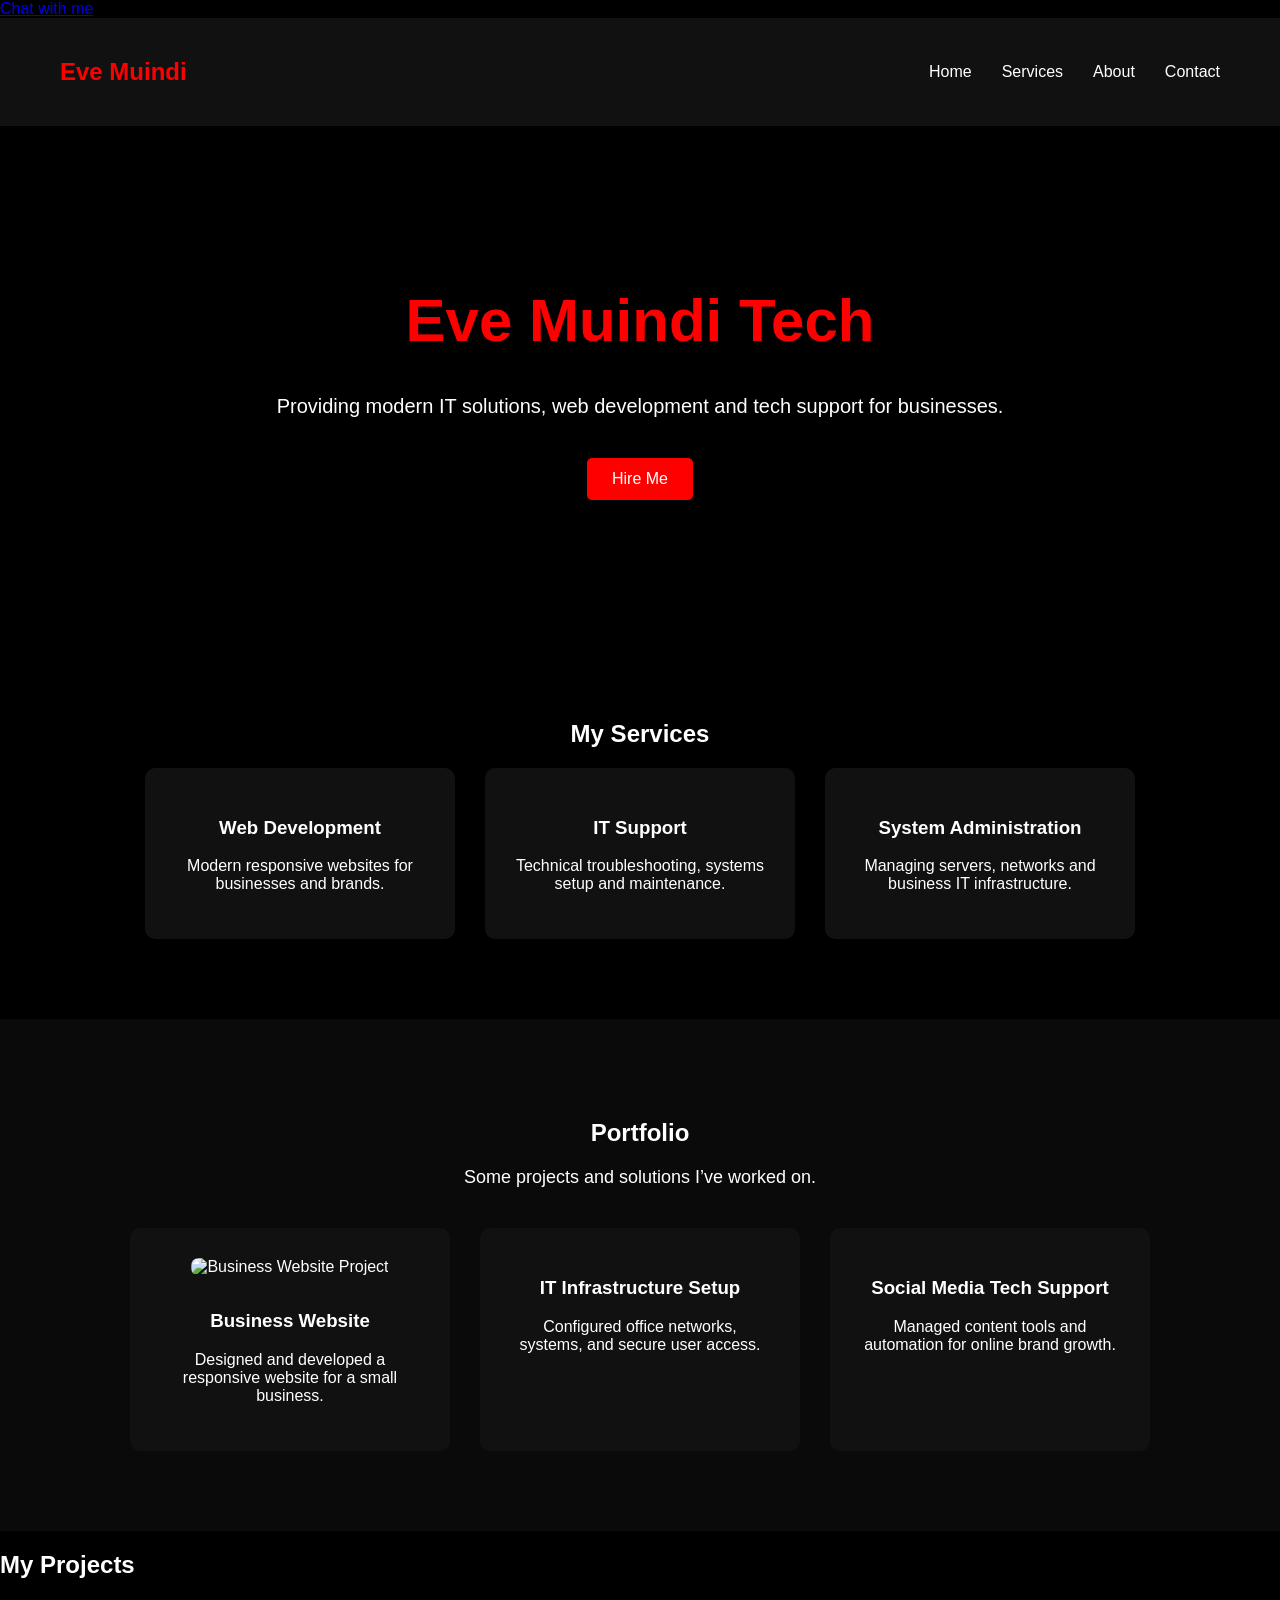
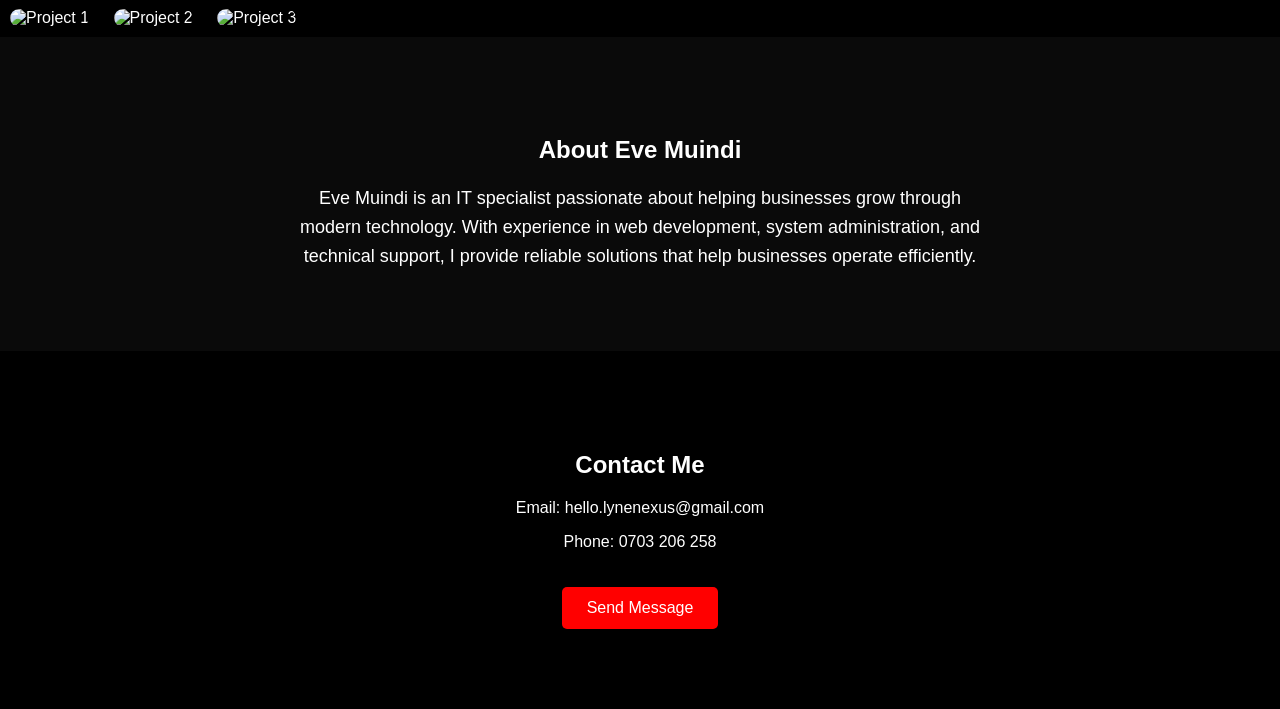
==== index.html @ c279a2e2 "Move index.html to root" ====
<!DOCTYPE html>
<html lang="en">

<head>
<meta charset="UTF-8">
<meta name="viewport" content="width=device-width, initial-scale=1.0">

<title>Eve Muindi Tech</title>

<link rel="stylesheet" href="./static/style.css">
</head>

<body>

<a href="https://wa.me/254703206258" class="whatsapp-btn" target="_blank">
Chat with me
</a>

<nav>
<h2 class="logo">Eve Muindi</h2>

<ul>
<li><a href="#">Home</a></li>
<li><a href="#services">Services</a></li>
<li><a href="#about">About</a></li>
<li><a href="#contact">Contact</a></li>
</ul>
</nav>

<header class="hero">

<h1>Eve Muindi Tech</h1>

<p>Providing modern IT solutions, web development and tech support for businesses.</p>

<a href="#" class="btn">Hire Me</a>

</header>

<section class="services" id="services">

<h2>My Services</h2>

<div class="service-container">

<div class="card">
<h3>Web Development</h3>
<p>Modern responsive websites for businesses and brands.</p>
</div>

<div class="card">
<h3>IT Support</h3>
<p>Technical troubleshooting, systems setup and maintenance.</p>
</div>

<div class="card">
<h3>System Administration</h3>
<p>Managing servers, networks and business IT infrastructure.</p>
</div>

</div>

</section>

<section class="portfolio">

<h2>Portfolio</h2>
<p class="portfolio-intro">Some projects and solutions I’ve worked on.</p>

<div class="portfolio-container">

<div class="project-card">
<img src="./static/project1.jpg" alt="Business Website Project">
<h3>Business Website</h3>
<p>Designed and developed a responsive website for a small business.</p>
</div>

<div class="project-card">
<h3>IT Infrastructure Setup</h3>
<p>Configured office networks, systems, and secure user access.</p>
</div>

<div class="project-card">
<h3>Social Media Tech Support</h3>
<p>Managed content tools and automation for online brand growth.</p>
</div>

</div>

</section>

<section class="projects">

<h2>My Projects</h2>

<img src="./static/project1.jpg" alt="Project 1">
<img src="./static/project2.jpg" alt="Project 2">
<img src="./static/project3.jpg" alt="Project 3">

</section>

<section class="about" id="about">

<h2>About Eve Muindi</h2>

<p>
Eve Muindi is an IT specialist passionate about helping businesses grow through modern technology.
With experience in web development, system administration, and technical support, I provide reliable
solutions that help businesses operate efficiently.
</p>

</section>

<section class="contact" id="contact">

<h2>Contact Me</h2>

<p>Email: hello.lynenexus@gmail.com</p>
<p>Phone: 0703 206 258</p>

<a href="#" class="btn">Send Message</a>

</section>

</body>
</html>
---- static/style.css ----
body{
    margin:0;
    font-family:Arial;
    background:black;
    color:white;
    }
    
    /* NAVBAR */
    
    nav{
    display:flex;
    justify-content:space-between;
    align-items:center;
    padding:20px 60px;
    background:#111;
    }
    
    .logo{
    color:red;
    }
    
    nav ul{
    display:flex;
    list-style:none;
    gap:30px;
    }
    
    nav a{
    color:white;
    text-decoration:none;
    }
    
    /* HERO */
    
    .hero{
    text-align:center;
    padding:120px 20px;
    }
    
    .hero h1{
    font-size:60px;
    color:red;
    }
    
    .hero p{
    font-size:20px;
    }
    
    .btn{
    display:inline-block;
    margin-top:20px;
    padding:12px 25px;
    background:red;
    color:white;
    text-decoration:none;
    border-radius:5px;
    }
    
    /* SERVICES */
    
    .services{
    padding:80px 20px;
    text-align:center;
    }
    
    .service-container{
    display:flex;
    justify-content:center;
    gap:30px;
    flex-wrap:wrap;
    }
    
    .card{
    background:#111;
    padding:30px;
    width:250px;
    border-radius:10px;
    }/* ABOUT SECTION */

.about{
    padding:80px 20px;
    text-align:center;
    background:#0a0a0a;
    }
    
    .about p{
    max-width:700px;
    margin:auto;
    font-size:18px;
    line-height:1.6;
    }
    
    
    /* CONTACT SECTION */
    
    .contact{
    padding:80px 20px;
    text-align:center;
    }/* PORTFOLIO SECTION */

.portfolio{
    padding:80px 20px;
    text-align:center;
    background:#0a0a0a;
    }
    
    .portfolio-intro{
    margin-bottom:40px;
    font-size:18px;
    }
    
    .portfolio-container{
    display:flex;
    justify-content:center;
    gap:30px;
    flex-wrap:wrap;
    }
    
    .project-card{
        background:#111;
        padding:30px;
        width:260px;
        border-radius:10px;
        transition:transform 0.3s ease, box-shadow 0.3s ease;
        }
        
        .project-card:hover{
        transform:translateY(-10px) scale(1.02);
        box-shadow:0 8px 20px rgba(0,0,0,0.4);
        border:1px solid red;
        }
    }/* WHATSAPP BUTTON */

.whatsapp-btn{
    position:fixed;
    bottom:20px;
    right:20px;
    background:#25D366;
    color:white;
    padding:15px 20px;
    border-radius:30px;
    text-decoration:none;
    font-weight:bold;
    box-shadow:0 4px 10px rgba(0,0,0,0.3);
    }
    
    .whatsapp-btn:hover{
    background:#1ebe5b;
    }.projects img {
        width: 300px;
        margin: 10px;
        border-radius: 10px;
    }.project-card img{
        width:100%;
        border-radius:8px;
        margin-bottom:15px;
        }.btn{
            display:inline-block;
            margin-top:20px;
            padding:12px 25px;
            background:red;
            color:white;
            text-decoration:none;
            border-radius:5px;
            transition:background 0.3s ease, transform 0.2s ease;
            }
            
            .btn:hover{
            background:#c70000;
            transform:translateY(-2px);
            }/* MOBILE RESPONSIVENESS */

@media (max-width: 768px){

    nav{
    flex-direction:column;
    gap:10px;
    }
    
    nav ul{
    flex-direction:column;
    gap:10px;
    padding:0;
    }
    
    .hero h1{
    font-size:40px;
    }
    
    .hero p{
    font-size:18px;
    }
    
    .service-container{
    flex-direction:column;
    align-items:center;
    }
    
    .portfolio-container{
    flex-direction:column;
    align-items:center;
    }
    
    .project-card{
    width:90%;
    }
    
    .card{
    width:90%;
    }
    
    }
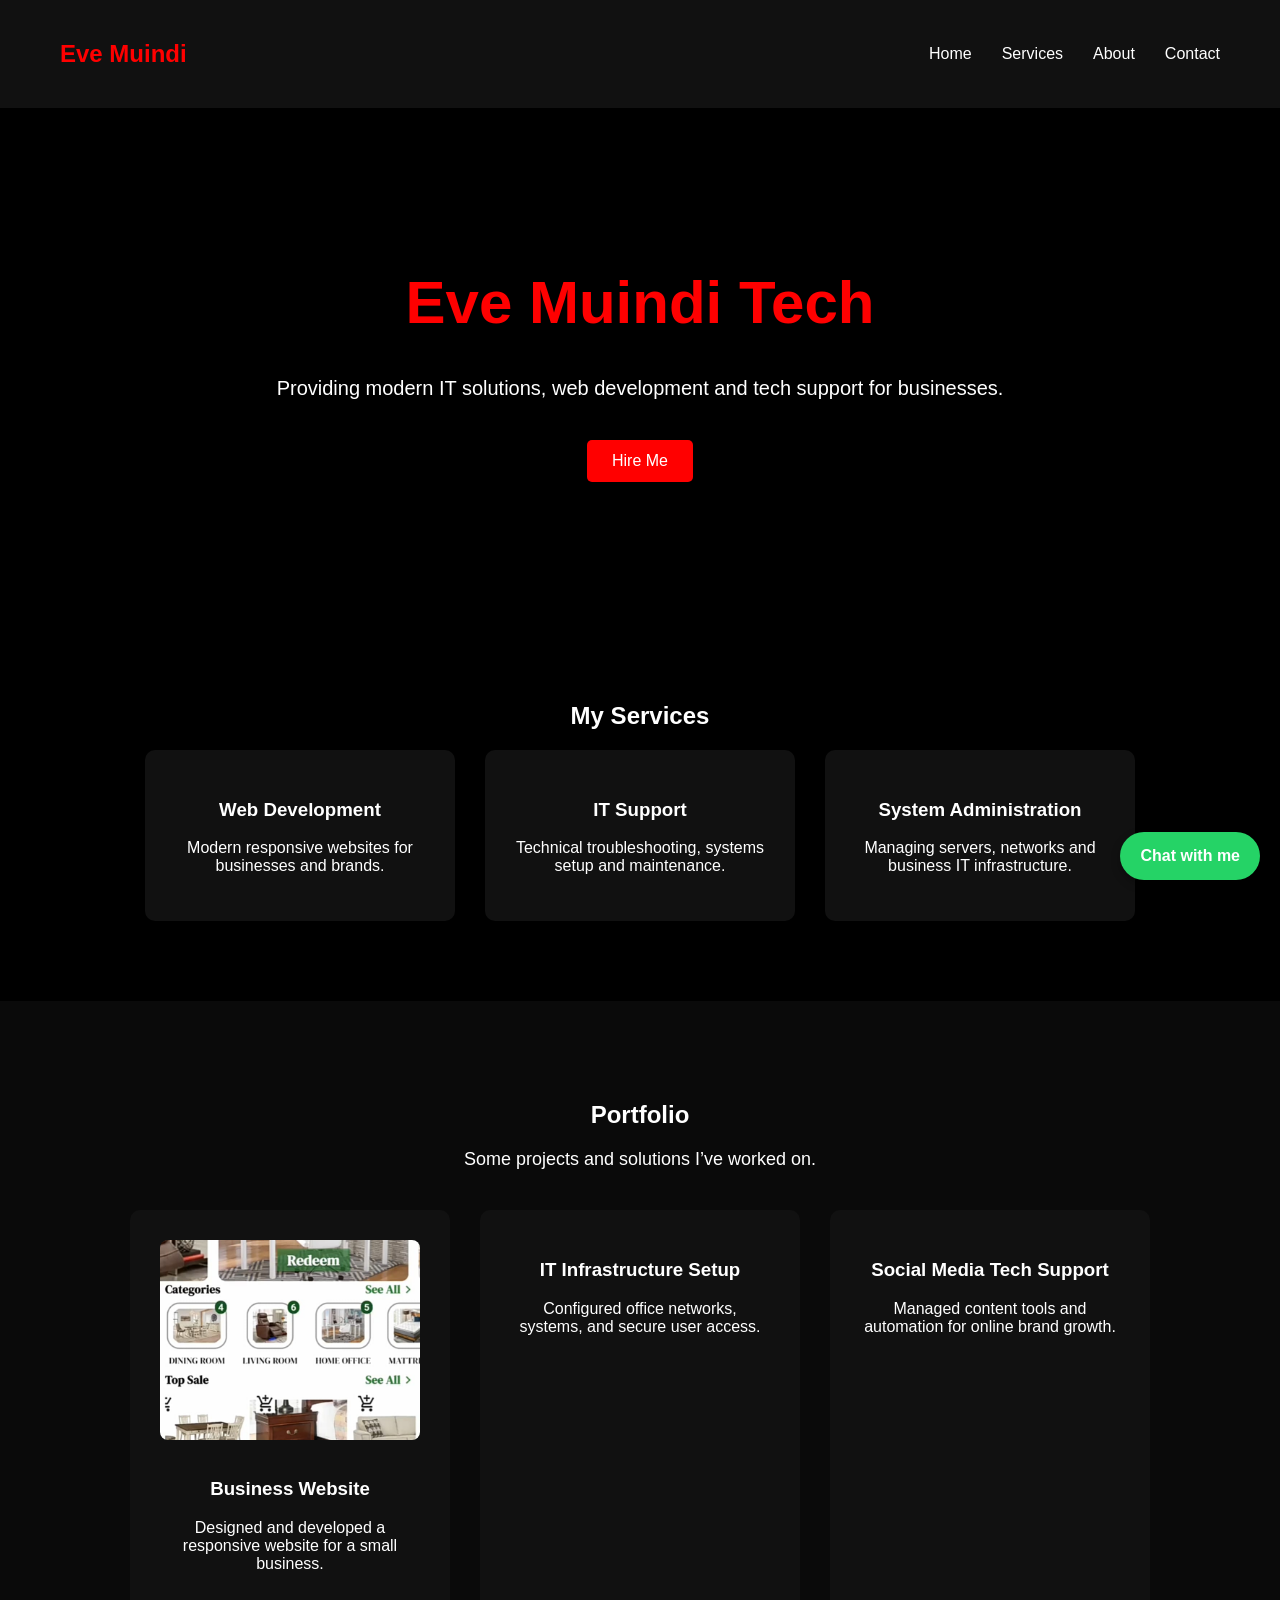
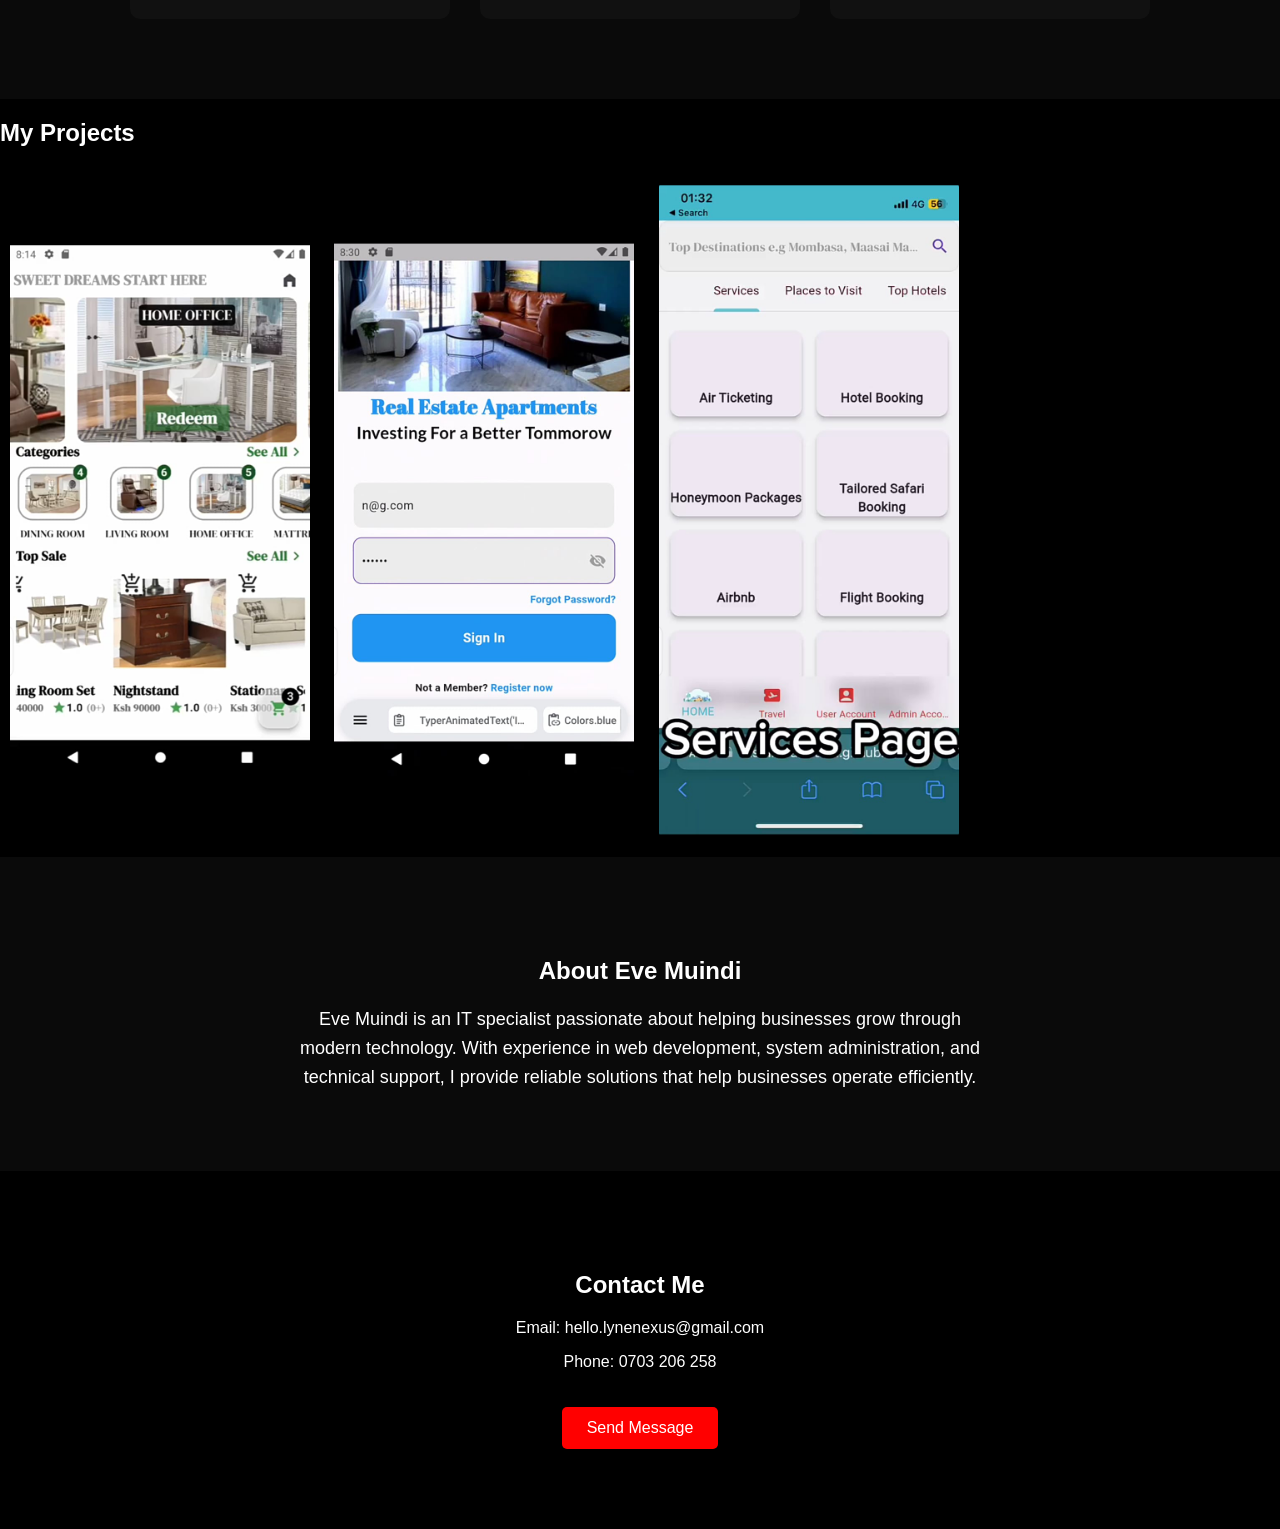
==== commit aec869c4: "Update index.html" ====
--- a/index.html
+++ b/index.html
@@ -33,7 +33,7 @@
 
 <p>Providing modern IT solutions, web development and tech support for businesses.</p>
 
-<a href="#" class="btn">Hire Me</a>
+<a href="https://wa.me/254703206258" class="btn">Hire Me</a>
 
 </header>
 
@@ -118,9 +118,9 @@
 <p>Email: hello.lynenexus@gmail.com</p>
 <p>Phone: 0703 206 258</p>
 
-<a href="#" class="btn">Send Message</a>
+<a href="mailto:hello.lynenexus@gmail.com" class="btn">Send Message</a>
 
 </section>
 
 </body>
-</html>+</html>
--- a/static/style.css
+++ b/static/style.css
@@ -1,6 +1,6 @@
 body{
     margin:0;
-    font-family:Arial;
+    font-family:Arial, sans-serif;
     background:black;
     color:white;
     }
@@ -45,6 +45,8 @@
     .hero p{
     font-size:20px;
     }
+    
+    /* BUTTON */
     
     .btn{
     display:inline-block;
@@ -54,6 +56,12 @@
     color:white;
     text-decoration:none;
     border-radius:5px;
+    transition:background 0.3s ease, transform 0.2s ease;
+    }
+    
+    .btn:hover{
+    background:#c70000;
+    transform:translateY(-2px);
     }
     
     /* SERVICES */
@@ -75,9 +83,61 @@
     padding:30px;
     width:250px;
     border-radius:10px;
-    }/* ABOUT SECTION */
-
-.about{
+    }
+    
+    /* PORTFOLIO */
+    
+    .portfolio{
+    padding:80px 20px;
+    text-align:center;
+    background:#0a0a0a;
+    }
+    
+    .portfolio-intro{
+    margin-bottom:40px;
+    font-size:18px;
+    }
+    
+    .portfolio-container{
+    display:flex;
+    justify-content:center;
+    gap:30px;
+    flex-wrap:wrap;
+    }
+    
+    .project-card{
+    background:#111;
+    padding:30px;
+    width:260px;
+    border-radius:10px;
+    transition:transform 0.3s ease, box-shadow 0.3s ease;
+    }
+    
+    .project-card:hover{
+    transform:translateY(-10px) scale(1.02);
+    box-shadow:0 8px 20px rgba(0,0,0,0.4);
+    border:1px solid red;
+    }
+    
+    .project-card img{
+        width:100%;
+        height:200px;
+        object-fit:cover;
+        border-radius:8px;
+        margin-bottom:15px;
+        }
+    
+    /* PROJECT IMAGES */
+    
+    .projects img{
+    width:300px;
+    margin:10px;
+    border-radius:10px;
+    }
+    
+    /* ABOUT */
+    
+    .about{
     padding:80px 20px;
     text-align:center;
     background:#0a0a0a;
@@ -90,48 +150,16 @@
     line-height:1.6;
     }
     
-    
-    /* CONTACT SECTION */
+    /* CONTACT */
     
     .contact{
     padding:80px 20px;
     text-align:center;
-    }/* PORTFOLIO SECTION */
-
-.portfolio{
-    padding:80px 20px;
-    text-align:center;
-    background:#0a0a0a;
-    }
-    
-    .portfolio-intro{
-    margin-bottom:40px;
-    font-size:18px;
-    }
-    
-    .portfolio-container{
-    display:flex;
-    justify-content:center;
-    gap:30px;
-    flex-wrap:wrap;
-    }
-    
-    .project-card{
-        background:#111;
-        padding:30px;
-        width:260px;
-        border-radius:10px;
-        transition:transform 0.3s ease, box-shadow 0.3s ease;
-        }
-        
-        .project-card:hover{
-        transform:translateY(-10px) scale(1.02);
-        box-shadow:0 8px 20px rgba(0,0,0,0.4);
-        border:1px solid red;
-        }
-    }/* WHATSAPP BUTTON */
-
-.whatsapp-btn{
+    }
+    
+    /* WHATSAPP BUTTON */
+    
+    .whatsapp-btn{
     position:fixed;
     bottom:20px;
     right:20px;
@@ -146,32 +174,12 @@
     
     .whatsapp-btn:hover{
     background:#1ebe5b;
-    }.projects img {
-        width: 300px;
-        margin: 10px;
-        border-radius: 10px;
-    }.project-card img{
-        width:100%;
-        border-radius:8px;
-        margin-bottom:15px;
-        }.btn{
-            display:inline-block;
-            margin-top:20px;
-            padding:12px 25px;
-            background:red;
-            color:white;
-            text-decoration:none;
-            border-radius:5px;
-            transition:background 0.3s ease, transform 0.2s ease;
-            }
-            
-            .btn:hover{
-            background:#c70000;
-            transform:translateY(-2px);
-            }/* MOBILE RESPONSIVENESS */
-
-@media (max-width: 768px){
-
+    }
+    
+    /* MOBILE RESPONSIVENESS */
+    
+    @media (max-width:768px){
+    
     nav{
     flex-direction:column;
     gap:10px;
@@ -209,4 +217,8 @@
     width:90%;
     }
     
+    .projects img{
+    width:90%;
+    }
+    
     }
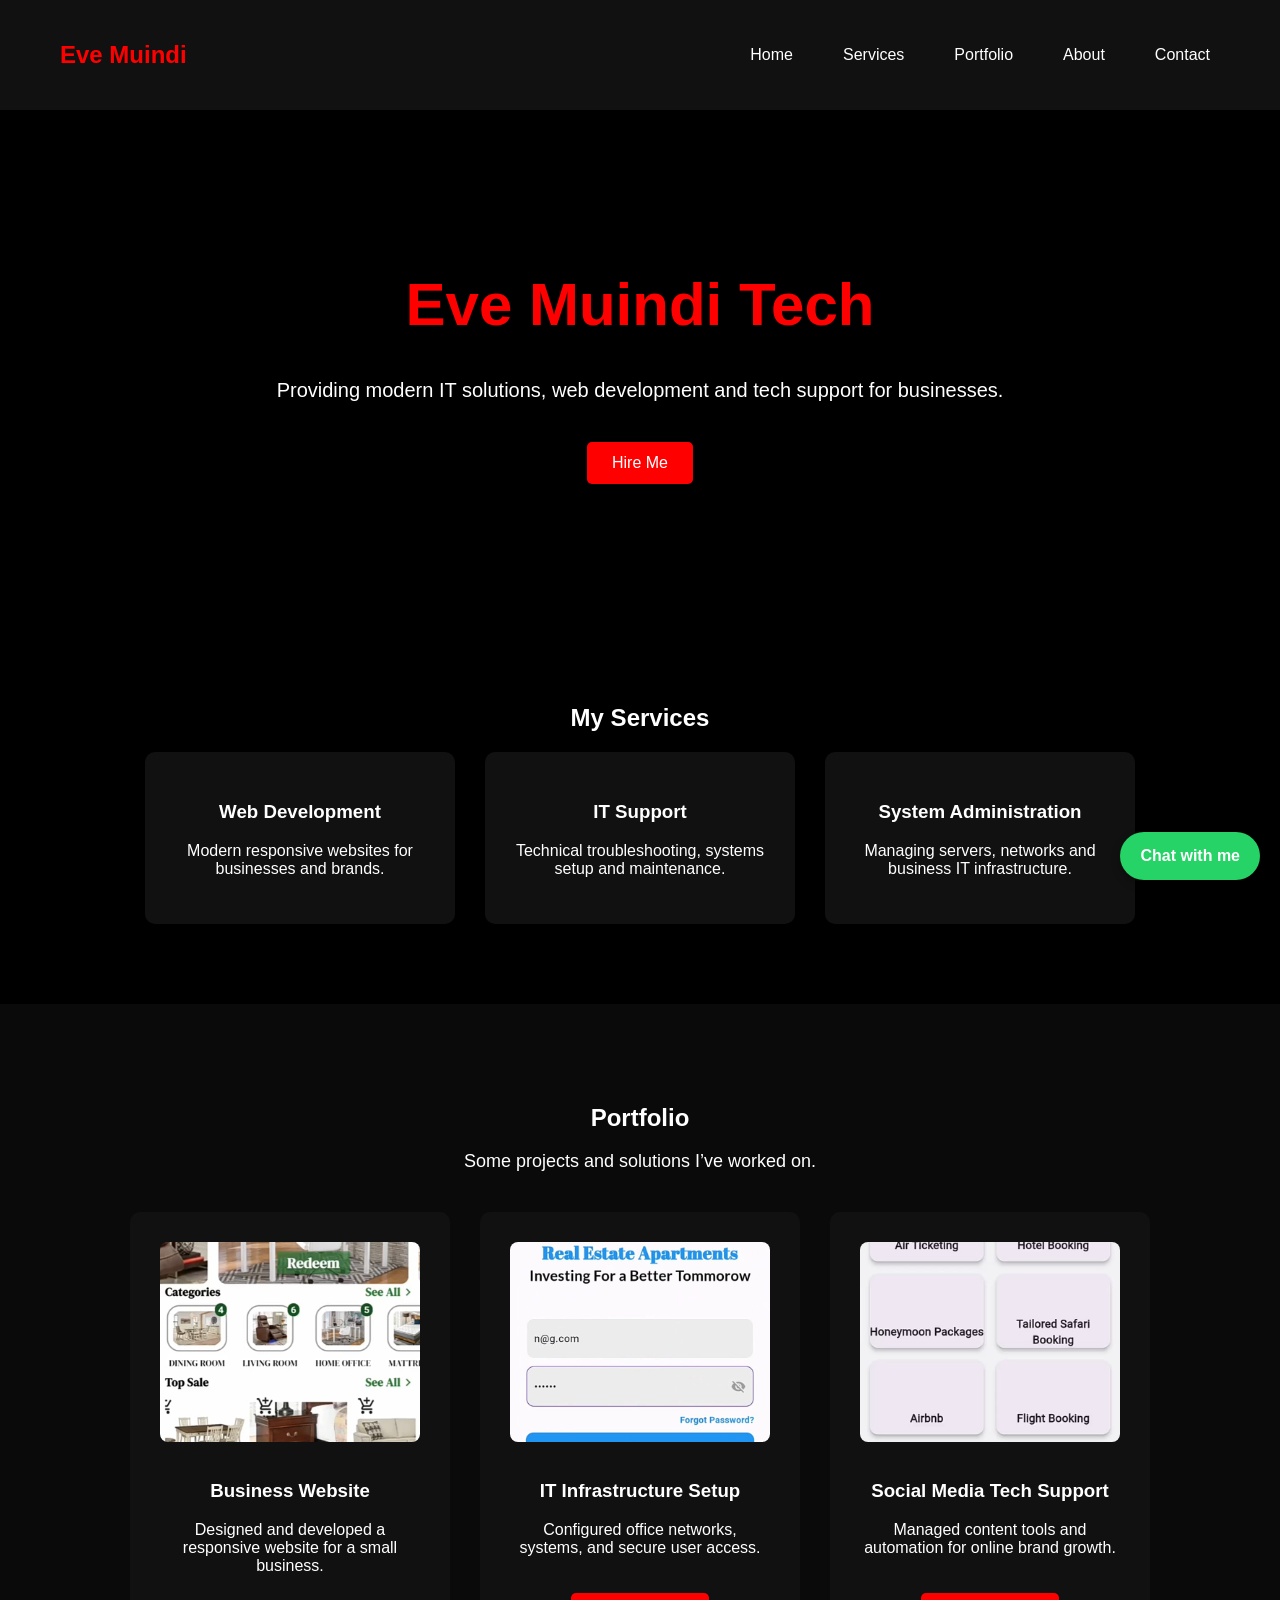
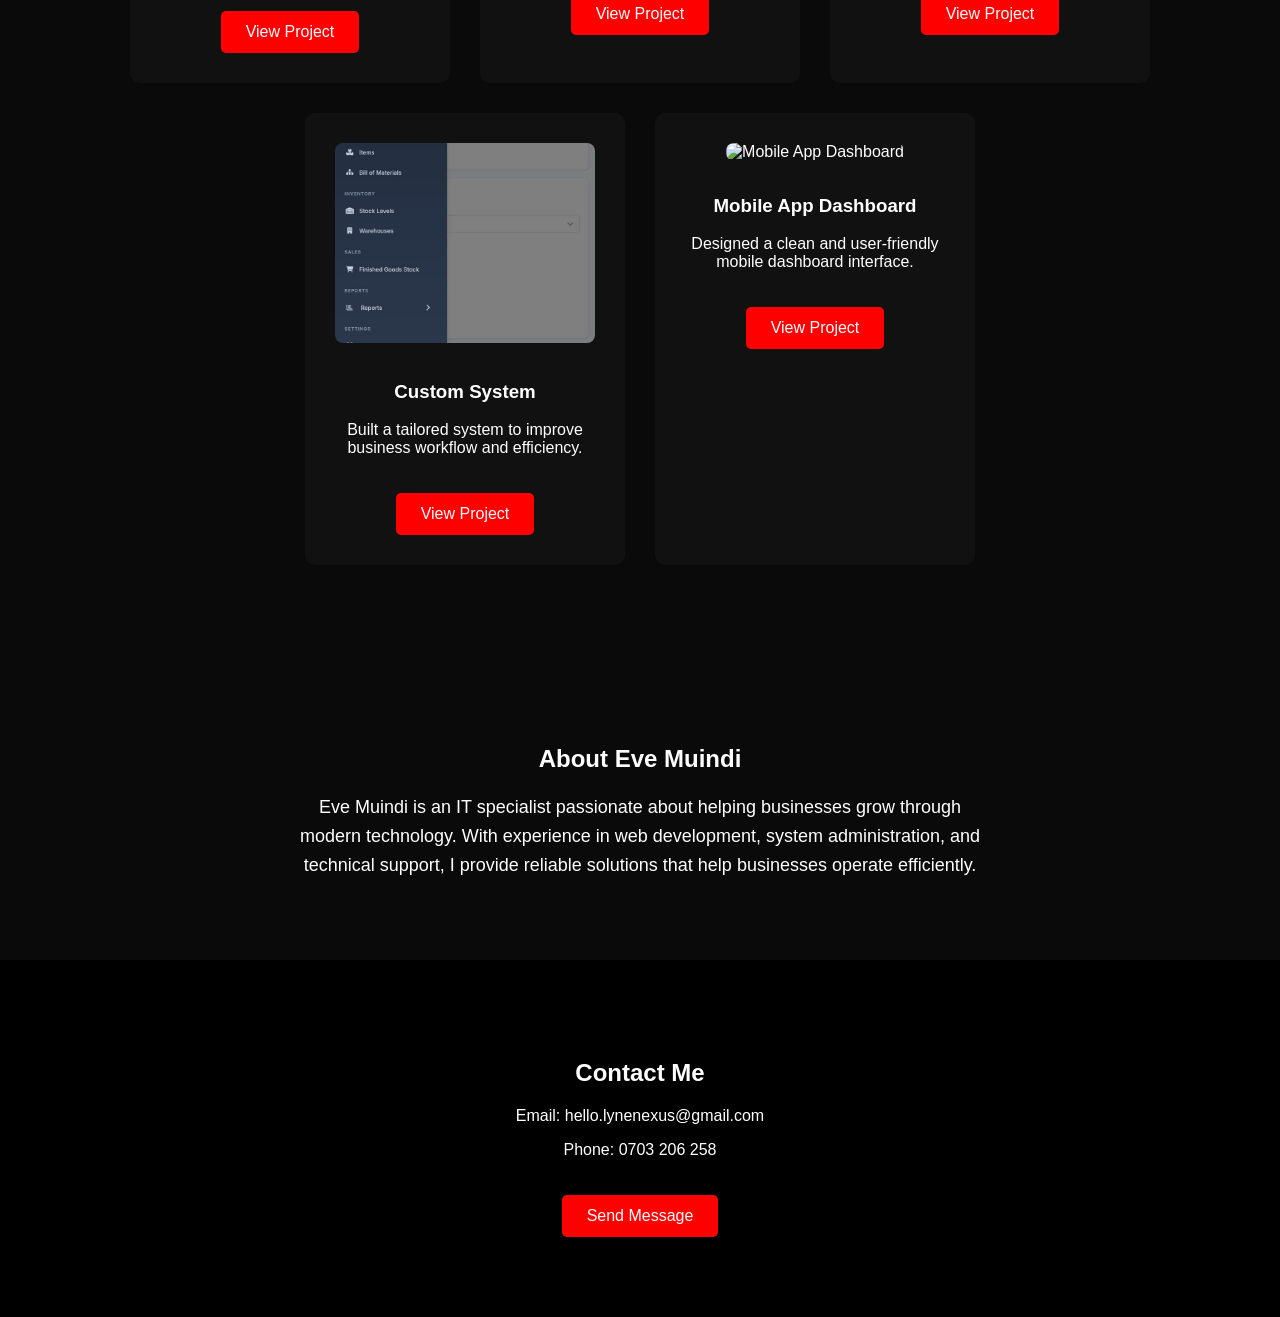
==== commit bb565e7c: "Clean up index.html, add all 5 projects" ====
--- a/index.html
+++ b/index.html
@@ -2,125 +2,122 @@
 <html lang="en">
 
 <head>
-<meta charset="UTF-8">
-<meta name="viewport" content="width=device-width, initial-scale=1.0">
-
-<title>Eve Muindi Tech</title>
-
-<link rel="stylesheet" href="./static/style.css">
+  <meta charset="UTF-8">
+  <meta name="viewport" content="width=device-width, initial-scale=1.0">
+  <title>Eve Muindi Tech</title>
+  <link rel="stylesheet" href="static/style.css?v=3">
 </head>
 
 <body>
 
-<a href="https://wa.me/254703206258" class="whatsapp-btn" target="_blank">
-Chat with me
-</a>
+  <!-- WHATSAPP BUTTON -->
+  <a href="https://wa.me/254703206258" class="whatsapp-btn" target="_blank">
+    Chat with me
+  </a>
 
-<nav>
-<h2 class="logo">Eve Muindi</h2>
+  <!-- NAVBAR -->
+  <nav>
+    <h2 class="logo">Eve Muindi</h2>
+    <ul>
+      <li><a href="#">Home</a></li>
+      <li><a href="#services">Services</a></li>
+      <li><a href="#portfolio">Portfolio</a></li>
+      <li><a href="#about">About</a></li>
+      <li><a href="#contact">Contact</a></li>
+    </ul>
+  </nav>
 
-<ul>
-<li><a href="#">Home</a></li>
-<li><a href="#services">Services</a></li>
-<li><a href="#about">About</a></li>
-<li><a href="#contact">Contact</a></li>
-</ul>
-</nav>
+  <!-- HERO -->
+  <header class="hero">
+    <h1>Eve Muindi Tech</h1>
+    <p>Providing modern IT solutions, web development and tech support for businesses.</p>
+    <a href="https://wa.me/254703206258" class="btn">Hire Me</a>
+  </header>
 
-<header class="hero">
+  <!-- SERVICES -->
+  <section class="services" id="services">
+    <h2>My Services</h2>
+    <div class="service-container">
+      <div class="card">
+        <h3>Web Development</h3>
+        <p>Modern responsive websites for businesses and brands.</p>
+      </div>
+      <div class="card">
+        <h3>IT Support</h3>
+        <p>Technical troubleshooting, systems setup and maintenance.</p>
+      </div>
+      <div class="card">
+        <h3>System Administration</h3>
+        <p>Managing servers, networks and business IT infrastructure.</p>
+      </div>
+    </div>
+  </section>
 
-<h1>Eve Muindi Tech</h1>
+  <!-- PORTFOLIO -->
+  <section class="portfolio" id="portfolio">
+    <h2>Portfolio</h2>
+    <p class="portfolio-intro">Some projects and solutions I’ve worked on.</p>
+    <div class="portfolio-container">
 
-<p>Providing modern IT solutions, web development and tech support for businesses.</p>
+      <div class="project-card">
+        <img src="static/project1.jpg" alt="Business Website">
+        <h3>Business Website</h3>
+        <p>Designed and developed a responsive website for a small business.</p>
+        <a href="https://wa.me/254703206258" class="btn" target="_blank">View Project</a>
+      </div>
 
-<a href="https://wa.me/254703206258" class="btn">Hire Me</a>
+      <div class="project-card">
+        <img src="static/project2.jpg" alt="IT Infrastructure Setup">
+        <h3>IT Infrastructure Setup</h3>
+        <p>Configured office networks, systems, and secure user access.</p>
+        <a href="https://wa.me/254703206258" class="btn" target="_blank">View Project</a>
+      </div>
 
-</header>
+      <div class="project-card">
+        <img src="static/project3.jpg" alt="Social Media Tech Support">
+        <h3>Social Media Tech Support</h3>
+        <p>Managed content tools and automation for online brand growth.</p>
+        <a href="https://wa.me/254703206258" class="btn" target="_blank">View Project</a>
+      </div>
 
-<section class="services" id="services">
+      <div class="project-card">
+        <img src="static/project4.jpg" alt="Custom System">
+        <h3>Custom System</h3>
+        <p>Built a tailored system to improve business workflow and efficiency.</p>
+        <a href="https://wa.me/254703206258" class="btn" target="_blank">View Project</a>
+      </div>
 
-<h2>My Services</h2>
+      <div class="project-card">
+        <img src="static/project5.jpg" alt="Mobile App Dashboard">
+        <h3>Mobile App Dashboard</h3>
+        <p>Designed a clean and user-friendly mobile dashboard interface.</p>
+        <a href="https://wa.me/254703206258" class="btn" target="_blank">View Project</a>
+      </div>
 
-<div class="service-container">
+    </div>
+  </section>
 
-<div class="card">
-<h3>Web Development</h3>
-<p>Modern responsive websites for businesses and brands.</p>
-</div>
+  <!-- ABOUT -->
+  <section class="about" id="about">
+    <h2>About Eve Muindi</h2>
+    <p>
+      Eve Muindi is an IT specialist passionate about helping businesses grow through modern technology.
+      With experience in web development, system administration, and technical support, I provide reliable
+      solutions that help businesses operate efficiently.
+    </p>
+  </section>
 
-<div class="card">
-<h3>IT Support</h3>
-<p>Technical troubleshooting, systems setup and maintenance.</p>
-</div>
+  <!-- CONTACT -->
+  <section class="contact" id="contact">
+    <h2>Contact Me</h2>
+    <p>Email: hello.lynenexus@gmail.com</p>
+    <p>Phone: 0703 206 258</p>
+    <a href="mailto:hello.lynenexus@gmail.com" class="btn">Send Message</a>
+  </section>
 
-<div class="card">
-<h3>System Administration</h3>
-<p>Managing servers, networks and business IT infrastructure.</p>
-</div>
-
-</div>
-
-</section>
-
-<section class="portfolio">
-
-<h2>Portfolio</h2>
-<p class="portfolio-intro">Some projects and solutions I’ve worked on.</p>
-
-<div class="portfolio-container">
-
-<div class="project-card">
-<img src="./static/project1.jpg" alt="Business Website Project">
-<h3>Business Website</h3>
-<p>Designed and developed a responsive website for a small business.</p>
-</div>
-
-<div class="project-card">
-<h3>IT Infrastructure Setup</h3>
-<p>Configured office networks, systems, and secure user access.</p>
-</div>
-
-<div class="project-card">
-<h3>Social Media Tech Support</h3>
-<p>Managed content tools and automation for online brand growth.</p>
-</div>
-
-</div>
-
-</section>
-
-<section class="projects">
-
-<h2>My Projects</h2>
-
-<img src="./static/project1.jpg" alt="Project 1">
-<img src="./static/project2.jpg" alt="Project 2">
-<img src="./static/project3.jpg" alt="Project 3">
-
-</section>
-
-<section class="about" id="about">
-
-<h2>About Eve Muindi</h2>
-
-<p>
-Eve Muindi is an IT specialist passionate about helping businesses grow through modern technology.
-With experience in web development, system administration, and technical support, I provide reliable
-solutions that help businesses operate efficiently.
-</p>
-
-</section>
-
-<section class="contact" id="contact">
-
-<h2>Contact Me</h2>
-
-<p>Email: hello.lynenexus@gmail.com</p>
-<p>Phone: 0703 206 258</p>
-
-<a href="mailto:hello.lynenexus@gmail.com" class="btn">Send Message</a>
-
-</section>
+  <script>
+    console.log("Site loaded successfully 🚀");
+  </script>
 
 </body>
-</html>
+</html>
--- a/static/style.css
+++ b/static/style.css
@@ -1,224 +1,262 @@
-body{
-    margin:0;
-    font-family:Arial, sans-serif;
-    background:black;
-    color:white;
-    }
-    
-    /* NAVBAR */
-    
-    nav{
-    display:flex;
-    justify-content:space-between;
-    align-items:center;
-    padding:20px 60px;
-    background:#111;
-    }
-    
-    .logo{
-    color:red;
-    }
-    
-    nav ul{
-    display:flex;
-    list-style:none;
-    gap:30px;
-    }
-    
-    nav a{
-    color:white;
-    text-decoration:none;
-    }
-    
-    /* HERO */
-    
-    .hero{
-    text-align:center;
-    padding:120px 20px;
-    }
-    
-    .hero h1{
-    font-size:60px;
-    color:red;
-    }
-    
-    .hero p{
-    font-size:20px;
-    }
-    
-    /* BUTTON */
-    
-    .btn{
-    display:inline-block;
-    margin-top:20px;
-    padding:12px 25px;
-    background:red;
-    color:white;
-    text-decoration:none;
-    border-radius:5px;
-    transition:background 0.3s ease, transform 0.2s ease;
-    }
-    
-    .btn:hover{
-    background:#c70000;
-    transform:translateY(-2px);
-    }
-    
-    /* SERVICES */
-    
-    .services{
-    padding:80px 20px;
-    text-align:center;
-    }
-    
-    .service-container{
-    display:flex;
-    justify-content:center;
-    gap:30px;
-    flex-wrap:wrap;
-    }
-    
-    .card{
-    background:#111;
-    padding:30px;
-    width:250px;
-    border-radius:10px;
-    }
-    
-    /* PORTFOLIO */
-    
-    .portfolio{
-    padding:80px 20px;
-    text-align:center;
-    background:#0a0a0a;
-    }
-    
-    .portfolio-intro{
-    margin-bottom:40px;
-    font-size:18px;
-    }
-    
-    .portfolio-container{
-    display:flex;
-    justify-content:center;
-    gap:30px;
-    flex-wrap:wrap;
-    }
-    
-    .project-card{
-    background:#111;
-    padding:30px;
-    width:260px;
-    border-radius:10px;
-    transition:transform 0.3s ease, box-shadow 0.3s ease;
-    }
-    
-    .project-card:hover{
-    transform:translateY(-10px) scale(1.02);
-    box-shadow:0 8px 20px rgba(0,0,0,0.4);
-    border:1px solid red;
-    }
-    
-    .project-card img{
-        width:100%;
-        height:200px;
-        object-fit:cover;
-        border-radius:8px;
-        margin-bottom:15px;
-        }
-    
-    /* PROJECT IMAGES */
-    
-    .projects img{
-    width:300px;
-    margin:10px;
-    border-radius:10px;
-    }
-    
-    /* ABOUT */
-    
-    .about{
-    padding:80px 20px;
-    text-align:center;
-    background:#0a0a0a;
-    }
-    
-    .about p{
-    max-width:700px;
-    margin:auto;
-    font-size:18px;
-    line-height:1.6;
-    }
-    
-    /* CONTACT */
-    
-    .contact{
-    padding:80px 20px;
-    text-align:center;
-    }
-    
-    /* WHATSAPP BUTTON */
-    
-    .whatsapp-btn{
-    position:fixed;
-    bottom:20px;
-    right:20px;
-    background:#25D366;
-    color:white;
-    padding:15px 20px;
-    border-radius:30px;
-    text-decoration:none;
-    font-weight:bold;
-    box-shadow:0 4px 10px rgba(0,0,0,0.3);
-    }
-    
-    .whatsapp-btn:hover{
-    background:#1ebe5b;
-    }
-    
-    /* MOBILE RESPONSIVENESS */
-    
-    @media (max-width:768px){
-    
-    nav{
-    flex-direction:column;
-    gap:10px;
-    }
-    
-    nav ul{
-    flex-direction:column;
-    gap:10px;
-    padding:0;
-    }
-    
-    .hero h1{
-    font-size:40px;
-    }
-    
-    .hero p{
-    font-size:18px;
-    }
-    
-    .service-container{
-    flex-direction:column;
-    align-items:center;
-    }
-    
-    .portfolio-container{
-    flex-direction:column;
-    align-items:center;
-    }
-    
-    .project-card{
-    width:90%;
-    }
-    
-    .card{
-    width:90%;
-    }
-    
-    .projects img{
-    width:90%;
-    }
-    
-    }+/* GLOBAL */
+
+html {
+    scroll-behavior: smooth;
+  }
+  
+  body {
+    margin: 0;
+    font-family: Arial, sans-serif;
+    background: black;
+    color: white;
+  }
+  
+  /* NAVBAR */
+  
+  nav {
+    display: flex;
+    justify-content: space-between;
+    align-items: center;
+    padding: 20px 60px;
+    background: #111;
+    position: sticky;
+    top: 0;
+    z-index: 9999; /* FIX: always on top */
+  }
+  
+  .logo {
+    color: red;
+  }
+  
+  nav ul {
+    display: flex;
+    list-style: none;
+    gap: 30px;
+    padding: 0;
+  }
+  
+  nav a {
+    color: white;
+    text-decoration: none;
+    transition: 0.3s ease;
+    padding: 10px; /* FIX: better mobile tapping */
+    display: inline-block;
+  }
+  
+  nav a:hover {
+    color: red;
+    transform: translateY(-2px);
+  }
+  
+  /* HERO */
+  
+  .hero {
+    text-align: center;
+    padding: 120px 20px;
+  }
+  
+  .hero h1 {
+    font-size: 60px;
+    color: red;
+  }
+  
+  .hero p {
+    font-size: 20px;
+  }
+  
+  /* BUTTON */
+  
+  .btn {
+    display: inline-block;
+    margin-top: 20px;
+    padding: 12px 25px;
+    background: red;
+    color: white;
+    text-decoration: none;
+    border-radius: 5px;
+    transition: 0.3s ease;
+  }
+  
+  .btn:hover {
+    background: #c70000;
+    transform: scale(1.05);
+  }
+  
+  /* SERVICES */
+  
+  .services {
+    padding: 80px 20px;
+    text-align: center;
+  }
+  
+  .service-container {
+    display: flex;
+    justify-content: center;
+    gap: 30px;
+    flex-wrap: wrap;
+  }
+  
+  .card {
+    background: #111;
+    padding: 30px;
+    width: 250px;
+    border-radius: 10px;
+    transition: 0.3s ease;
+  }
+  
+  .card:hover {
+    transform: translateY(-10px);
+  }
+  
+  /* PORTFOLIO */
+  
+  .portfolio {
+    padding: 80px 20px;
+    text-align: center;
+    background: #0a0a0a;
+  }
+  
+  .portfolio-intro {
+    margin-bottom: 40px;
+    font-size: 18px;
+  }
+  
+  .portfolio-container {
+    display: flex;
+    justify-content: center;
+    gap: 30px;
+    flex-wrap: wrap;
+  }
+  
+  .project-card {
+    background: #111;
+    padding: 30px;
+    width: 260px;
+    border-radius: 10px;
+    transition: 0.3s ease;
+  }
+  
+  .project-card:hover {
+    transform: translateY(-10px) scale(1.02);
+    box-shadow: 0 8px 20px rgba(0, 0, 0, 0.4);
+    border: 1px solid red;
+  }
+  
+  .project-card img {
+    width: 100%;
+    height: 200px;
+    object-fit: cover;
+    border-radius: 8px;
+    margin-bottom: 15px;
+  }
+  
+  /* PROJECT IMAGES */
+  
+  .projects img {
+    width: 300px;
+    margin: 10px;
+    border-radius: 10px;
+  }
+  
+  /* ABOUT */
+  
+  .about {
+    padding: 80px 20px;
+    text-align: center;
+    background: #0a0a0a;
+  }
+  
+  .about p {
+    max-width: 700px;
+    margin: auto;
+    font-size: 18px;
+    line-height: 1.6;
+  }
+  
+  /* CONTACT */
+  
+  .contact {
+    padding: 80px 20px;
+    text-align: center;
+  }
+  
+  /* WHATSAPP BUTTON */
+  
+  .whatsapp-btn {
+    position: fixed;
+    bottom: 20px;
+    right: 20px;
+    background: #25D366;
+    color: white;
+    padding: 15px 20px;
+    border-radius: 30px;
+    text-decoration: none;
+    font-weight: bold;
+    box-shadow: 0 4px 10px rgba(0, 0, 0, 0.3);
+    transition: 0.3s ease;
+    z-index: 9999;
+  }
+  
+  .whatsapp-btn:hover {
+    background: #1ebe5b;
+    transform: scale(1.1);
+  }
+  
+  /* ANIMATIONS (FIXED) */
+  
+  section {
+    opacity: 0;
+    transform: translateY(30px);
+    animation: fadeIn 1s ease forwards;
+    pointer-events: auto; /* FIX: prevents blocking clicks */
+  }
+  
+  @keyframes fadeIn {
+    to {
+      opacity: 1;
+      transform: translateY(0);
+    }
+  }
+  
+  /* MOBILE RESPONSIVENESS */
+  
+  @media (max-width: 768px) {
+  
+    nav {
+      flex-direction: column;
+      gap: 10px;
+    }
+  
+    nav ul {
+      flex-direction: column;
+      gap: 10px;
+      padding: 0;
+    }
+  
+    .hero h1 {
+      font-size: 40px;
+    }
+  
+    .hero p {
+      font-size: 18px;
+    }
+  
+    .service-container {
+      flex-direction: column;
+      align-items: center;
+    }
+  
+    .portfolio-container {
+      flex-direction: column;
+      align-items: center;
+    }
+  
+    .project-card,
+    .card {
+      width: 90%;
+    }
+  
+    .projects img {
+      width: 90%;
+    }
+  }
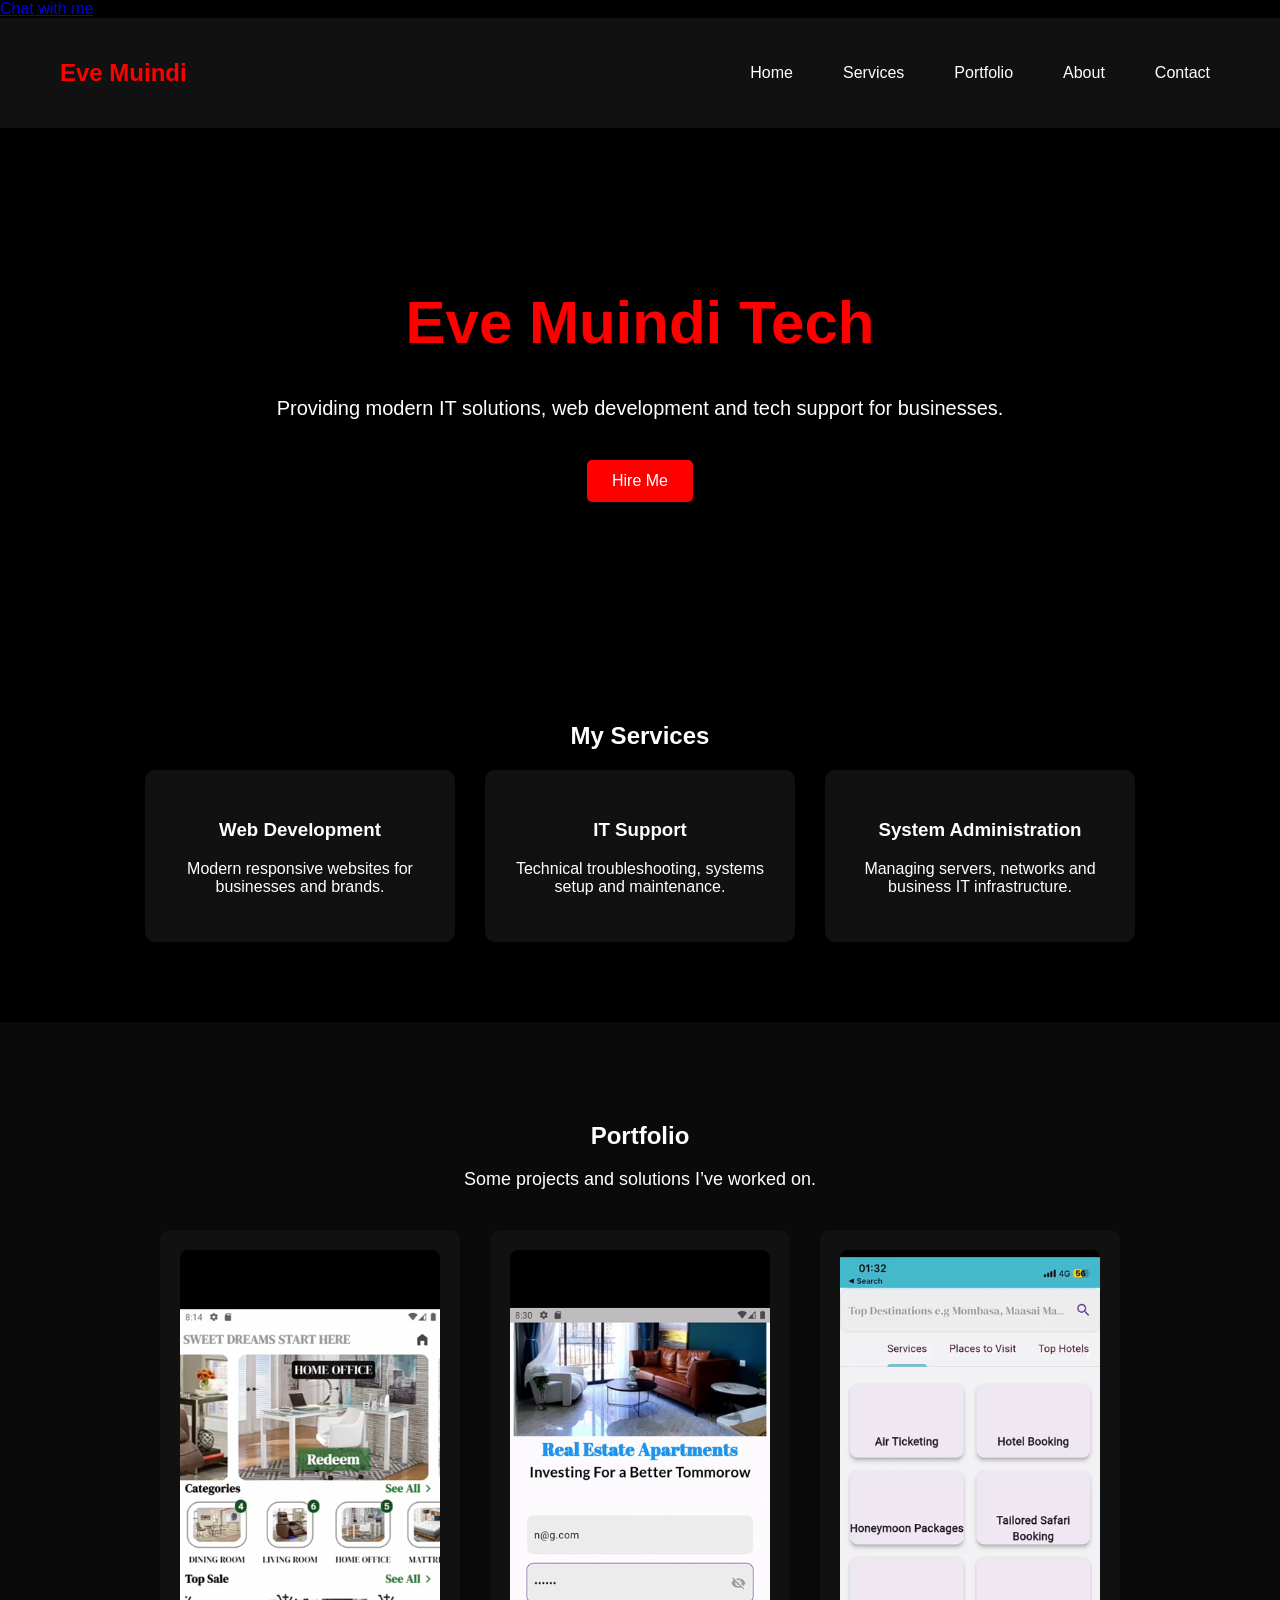
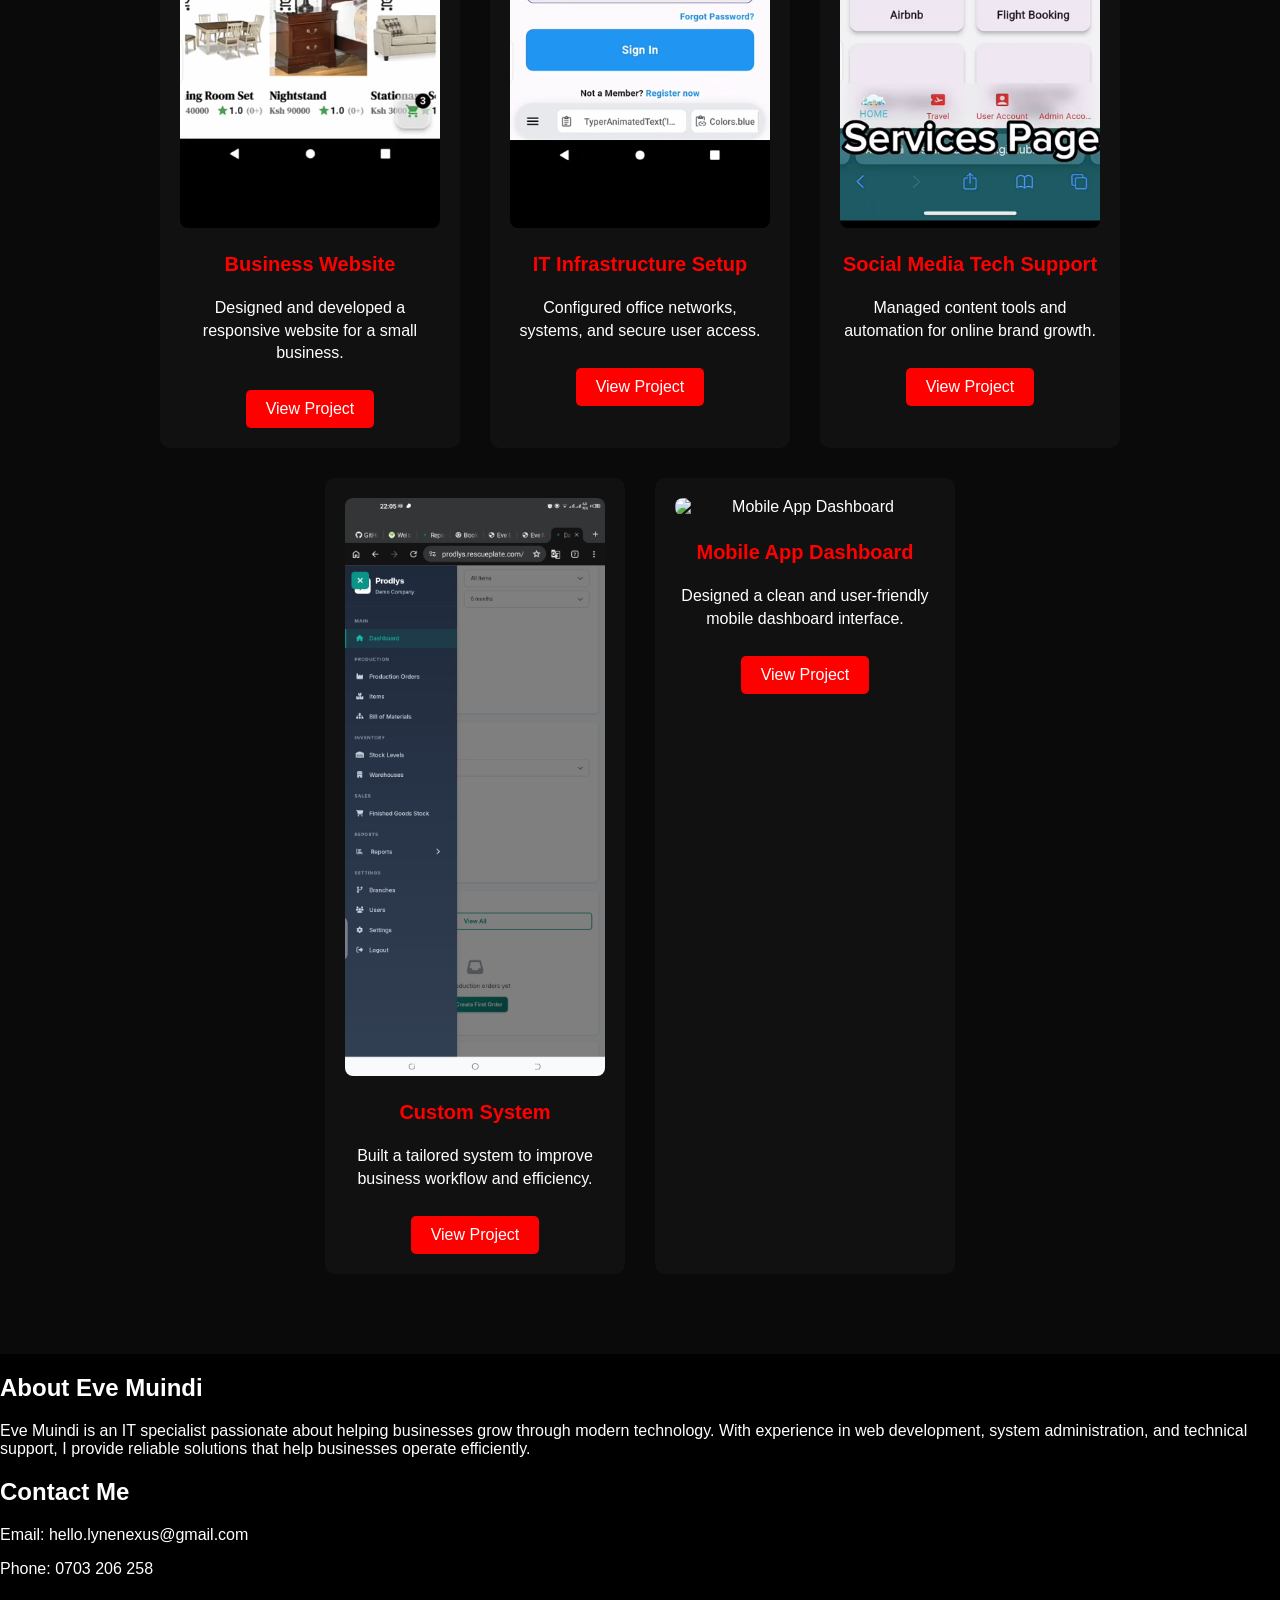
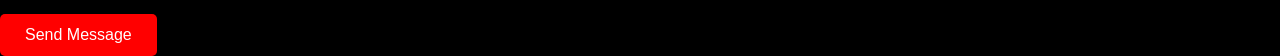
==== commit 66f1430f: "Updated portfolio: images visible, buttons open projects, CSS fixes" ====
--- a/index.html
+++ b/index.html
@@ -63,35 +63,35 @@
         <img src="static/project1.jpg" alt="Business Website">
         <h3>Business Website</h3>
         <p>Designed and developed a responsive website for a small business.</p>
-        <a href="https://wa.me/254703206258" class="btn" target="_blank">View Project</a>
+        <a href="static/project1.jpg" class="btn" target="_blank">View Project</a>
       </div>
 
       <div class="project-card">
         <img src="static/project2.jpg" alt="IT Infrastructure Setup">
         <h3>IT Infrastructure Setup</h3>
         <p>Configured office networks, systems, and secure user access.</p>
-        <a href="https://wa.me/254703206258" class="btn" target="_blank">View Project</a>
+        <a href="static/project2.jpg" class="btn" target="_blank">View Project</a>
       </div>
 
       <div class="project-card">
         <img src="static/project3.jpg" alt="Social Media Tech Support">
         <h3>Social Media Tech Support</h3>
         <p>Managed content tools and automation for online brand growth.</p>
-        <a href="https://wa.me/254703206258" class="btn" target="_blank">View Project</a>
+        <a href="static/project3.jpg" class="btn" target="_blank">View Project</a>
       </div>
 
       <div class="project-card">
         <img src="static/project4.jpg" alt="Custom System">
         <h3>Custom System</h3>
         <p>Built a tailored system to improve business workflow and efficiency.</p>
-        <a href="https://wa.me/254703206258" class="btn" target="_blank">View Project</a>
+        <a href="static/project4.jpg" class="btn" target="_blank">View Project</a>
       </div>
 
       <div class="project-card">
         <img src="static/project5.jpg" alt="Mobile App Dashboard">
         <h3>Mobile App Dashboard</h3>
         <p>Designed a clean and user-friendly mobile dashboard interface.</p>
-        <a href="https://wa.me/254703206258" class="btn" target="_blank">View Project</a>
+        <a href="static/project5.jpg" class="btn" target="_blank">View Project</a>
       </div>
 
     </div>
--- a/static/style.css
+++ b/static/style.css
@@ -109,154 +109,96 @@
   }
   
   /* PORTFOLIO */
-  
-  .portfolio {
-    padding: 80px 20px;
-    text-align: center;
-    background: #0a0a0a;
-  }
-  
-  .portfolio-intro {
-    margin-bottom: 40px;
-    font-size: 18px;
-  }
-  
+.portfolio {
+  padding: 80px 20px;
+  text-align: center;
+  background: #0a0a0a;
+}
+
+.portfolio-intro {
+  margin-bottom: 40px;
+  font-size: 18px;
+}
+
+/* Container for all project cards */
+.portfolio-container {
+  display: flex;
+  justify-content: center;
+  gap: 30px;
+  flex-wrap: wrap;
+}
+
+/* Individual project cards */
+.project-card {
+  background: #111;
+  padding: 20px;
+  width: 260px; /* fixed width */
+  border-radius: 10px;
+  transition: 0.3s ease;
+  display: flex;
+  flex-direction: column;
+  align-items: center;
+}
+
+/* Hover effect for cards */
+.project-card:hover {
+  transform: translateY(-10px) scale(1.02);
+  box-shadow: 0 8px 20px rgba(0, 0, 0, 0.4);
+  border: 1px solid red;
+}
+
+/* Project images fully visible */
+.project-card img {
+  width: 100%;
+  height: auto;        /* full image display */
+  object-fit: contain; /* prevents cropping */
+  border-radius: 8px;
+  margin-bottom: 15px;
+  background: #111;    /* fills empty space if needed */
+}
+
+/* Project title and description */
+.project-card h3 {
+  margin: 10px 0 5px;
+  color: red;
+  font-size: 20px;
+  text-align: center;
+}
+
+.project-card p {
+  font-size: 16px;
+  text-align: center;
+  line-height: 1.4;
+}
+
+/* Buttons inside project cards */
+.project-card .btn {
+  margin-top: 10px;
+  padding: 10px 20px;
+  background: red;
+  border-radius: 5px;
+  color: white;
+  text-decoration: none;
+  transition: 0.3s ease;
+}
+
+.project-card .btn:hover {
+  background: #c70000;
+  transform: scale(1.05);
+}
+
+/* MOBILE RESPONSIVENESS */
+@media (max-width: 768px) {
   .portfolio-container {
-    display: flex;
-    justify-content: center;
-    gap: 30px;
-    flex-wrap: wrap;
-  }
-  
-  .project-card {
-    background: #111;
-    padding: 30px;
-    width: 260px;
-    border-radius: 10px;
-    transition: 0.3s ease;
-  }
-  
-  .project-card:hover {
-    transform: translateY(-10px) scale(1.02);
-    box-shadow: 0 8px 20px rgba(0, 0, 0, 0.4);
-    border: 1px solid red;
-  }
-  
-  .project-card img {
-    width: 100%;
-    height: 200px;
-    object-fit: cover;
-    border-radius: 8px;
-    margin-bottom: 15px;
-  }
-  
-  /* PROJECT IMAGES */
-  
-  .projects img {
-    width: 300px;
-    margin: 10px;
-    border-radius: 10px;
-  }
-  
-  /* ABOUT */
-  
-  .about {
-    padding: 80px 20px;
-    text-align: center;
-    background: #0a0a0a;
-  }
-  
-  .about p {
-    max-width: 700px;
-    margin: auto;
-    font-size: 18px;
-    line-height: 1.6;
-  }
-  
-  /* CONTACT */
-  
-  .contact {
-    padding: 80px 20px;
-    text-align: center;
-  }
-  
-  /* WHATSAPP BUTTON */
-  
-  .whatsapp-btn {
-    position: fixed;
-    bottom: 20px;
-    right: 20px;
-    background: #25D366;
-    color: white;
-    padding: 15px 20px;
-    border-radius: 30px;
-    text-decoration: none;
-    font-weight: bold;
-    box-shadow: 0 4px 10px rgba(0, 0, 0, 0.3);
-    transition: 0.3s ease;
-    z-index: 9999;
-  }
-  
-  .whatsapp-btn:hover {
-    background: #1ebe5b;
-    transform: scale(1.1);
-  }
-  
-  /* ANIMATIONS (FIXED) */
-  
-  section {
-    opacity: 0;
-    transform: translateY(30px);
-    animation: fadeIn 1s ease forwards;
-    pointer-events: auto; /* FIX: prevents blocking clicks */
-  }
-  
-  @keyframes fadeIn {
-    to {
-      opacity: 1;
-      transform: translateY(0);
-    }
-  }
-  
-  /* MOBILE RESPONSIVENESS */
-  
-  @media (max-width: 768px) {
-  
-    nav {
-      flex-direction: column;
-      gap: 10px;
-    }
-  
-    nav ul {
-      flex-direction: column;
-      gap: 10px;
-      padding: 0;
-    }
-  
-    .hero h1 {
-      font-size: 40px;
-    }
-  
-    .hero p {
-      font-size: 18px;
-    }
-  
-    .service-container {
       flex-direction: column;
       align-items: center;
-    }
-  
-    .portfolio-container {
-      flex-direction: column;
-      align-items: center;
-    }
-  
-    .project-card,
-    .card {
+  }
+
+  .project-card {
       width: 90%;
-    }
-  
-    .projects img {
-      width: 90%;
-    }
-  }+  }
+
+  .project-card img {
+      width: 100%;
+  }
+}
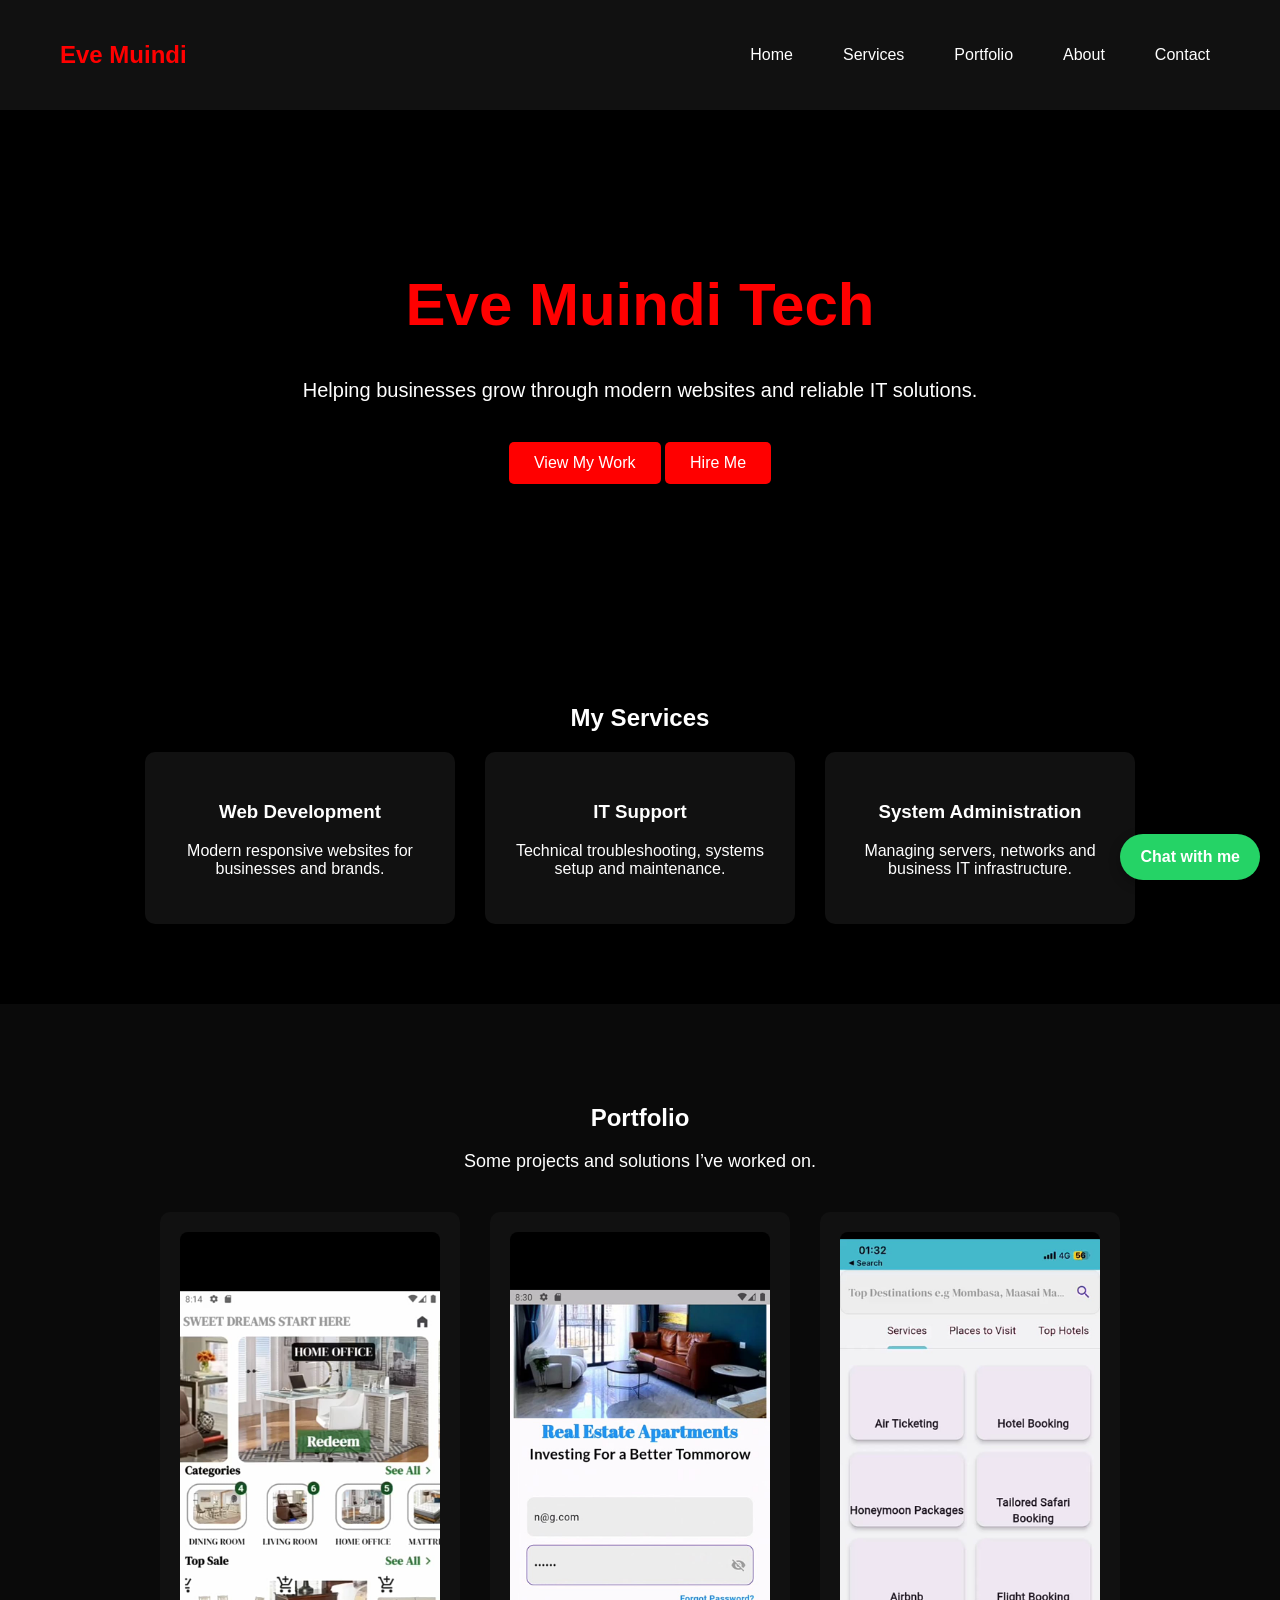
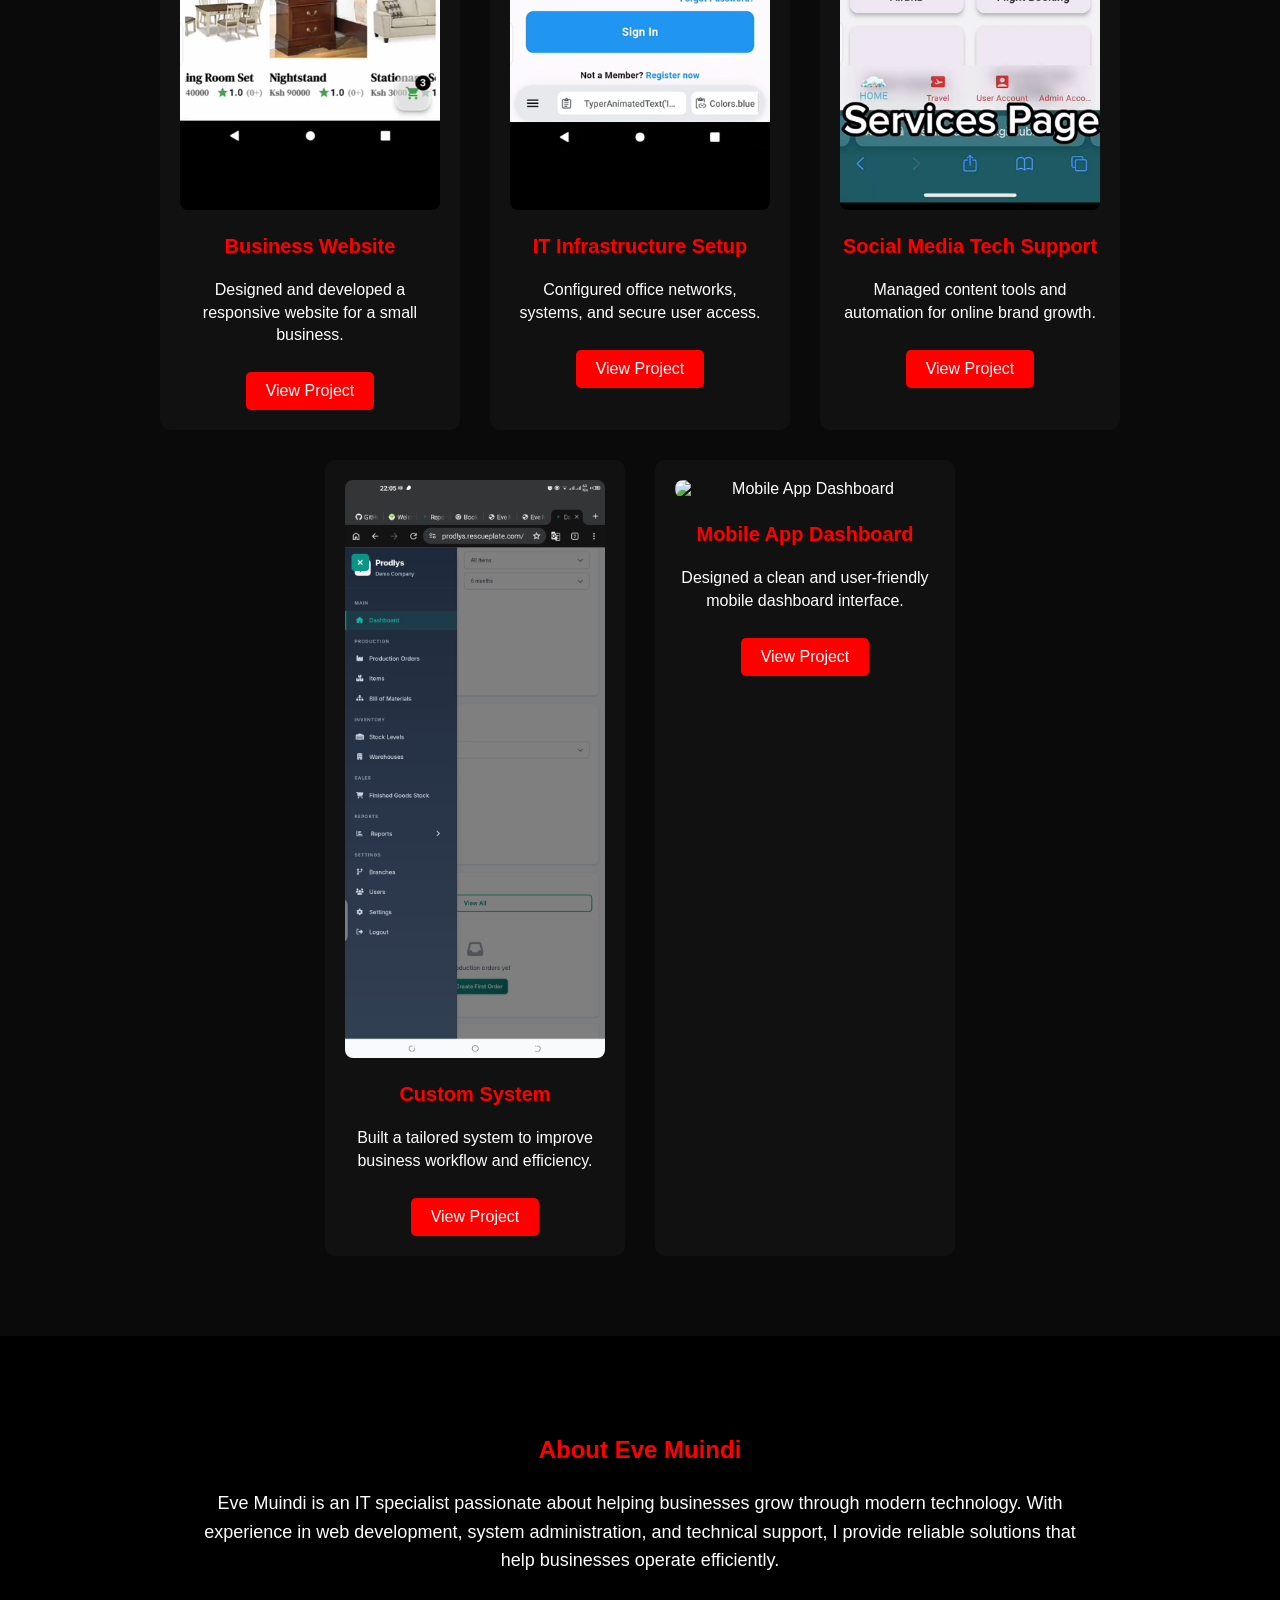
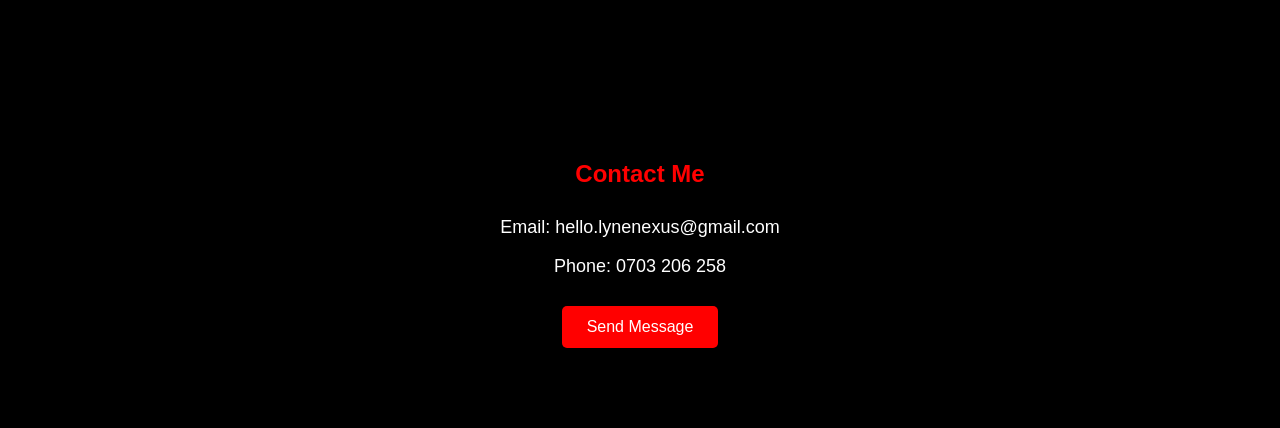
==== commit 082862f7: "Updated hero section" ====
--- a/index.html
+++ b/index.html
@@ -27,12 +27,15 @@
     </ul>
   </nav>
 
-  <!-- HERO -->
-  <header class="hero">
-    <h1>Eve Muindi Tech</h1>
-    <p>Providing modern IT solutions, web development and tech support for businesses.</p>
-    <a href="https://wa.me/254703206258" class="btn">Hire Me</a>
-  </header>
+ <!-- HERO -->
+<header class="hero">
+  <h1>Eve Muindi Tech</h1>
+
+  <p>Helping businesses grow through modern websites and reliable IT solutions.</p>
+
+  <a href="#portfolio" class="btn">View My Work</a>
+  <a href="#contact" class="btn">Hire Me</a>
+</header>
 
   <!-- SERVICES -->
   <section class="services" id="services">
--- a/static/style.css
+++ b/static/style.css
@@ -201,4 +201,97 @@
   .project-card img {
       width: 100%;
   }
+}/* WHATSAPP FLOATING BUTTON */
+.whatsapp-btn {
+  position: fixed;
+  bottom: 20px;
+  right: 20px;
+  background: #25D366;
+  color: white;
+  padding: 14px 20px;
+  border-radius: 50px;
+  text-decoration: none;
+  font-weight: bold;
+  box-shadow: 0 4px 12px rgba(0,0,0,0.3);
+  z-index: 99999;
+  transition: 0.3s ease;
+}
+
+.whatsapp-btn:hover {
+  transform: scale(1.1);
+  background: #1ebe5d;
+}
+
+/* ABOUT SECTION */
+.about {
+  display: flex;
+  flex-direction: column;
+  align-items: center;      /* horizontally centers content */
+  justify-content: center;  /* vertically aligns if needed */
+  padding: 80px 20px;
+  max-width: 900px;
+  margin: 0 auto;
+  text-align: center;
+}
+
+.about h2 {
+  color: red;
+  margin-bottom: 20px;
+}
+
+.about p {
+  font-size: 18px;
+  line-height: 1.6;
+  margin: 5px 0;
+}
+
+/* CONTACT SECTION */
+.contact {
+  display: flex;
+  flex-direction: column;
+  align-items: center;      /* horizontally centers content */
+  justify-content: center;  /* vertically aligns if needed */
+  padding: 80px 20px;
+  max-width: 900px;
+  margin: 0 auto;
+  text-align: center;
+}
+
+.contact h2 {
+  color: red;
+  margin-bottom: 20px;
+}
+
+.contact p {
+  font-size: 18px;
+  line-height: 1.6;
+  margin: 5px 0;
+}
+.about h2 {
+  color: red;
+  margin-bottom: 20px;
+}
+
+.about p {
+  font-size: 18px;
+  line-height: 1.6;
+}
+
+/* CONTACT SECTION */
+.contact {
+  padding: 80px 20px;
+  text-align: center;
+  max-width: 900px;
+  margin: 0 auto; /* centers it */
+}
+
+.contact h2 {
+  color: red;
+  margin-bottom: 20px;
+}
+
+.contact p {
+  font-size: 18px;
+  line-height: 1.6;
+  margin: 5px 0;
 }
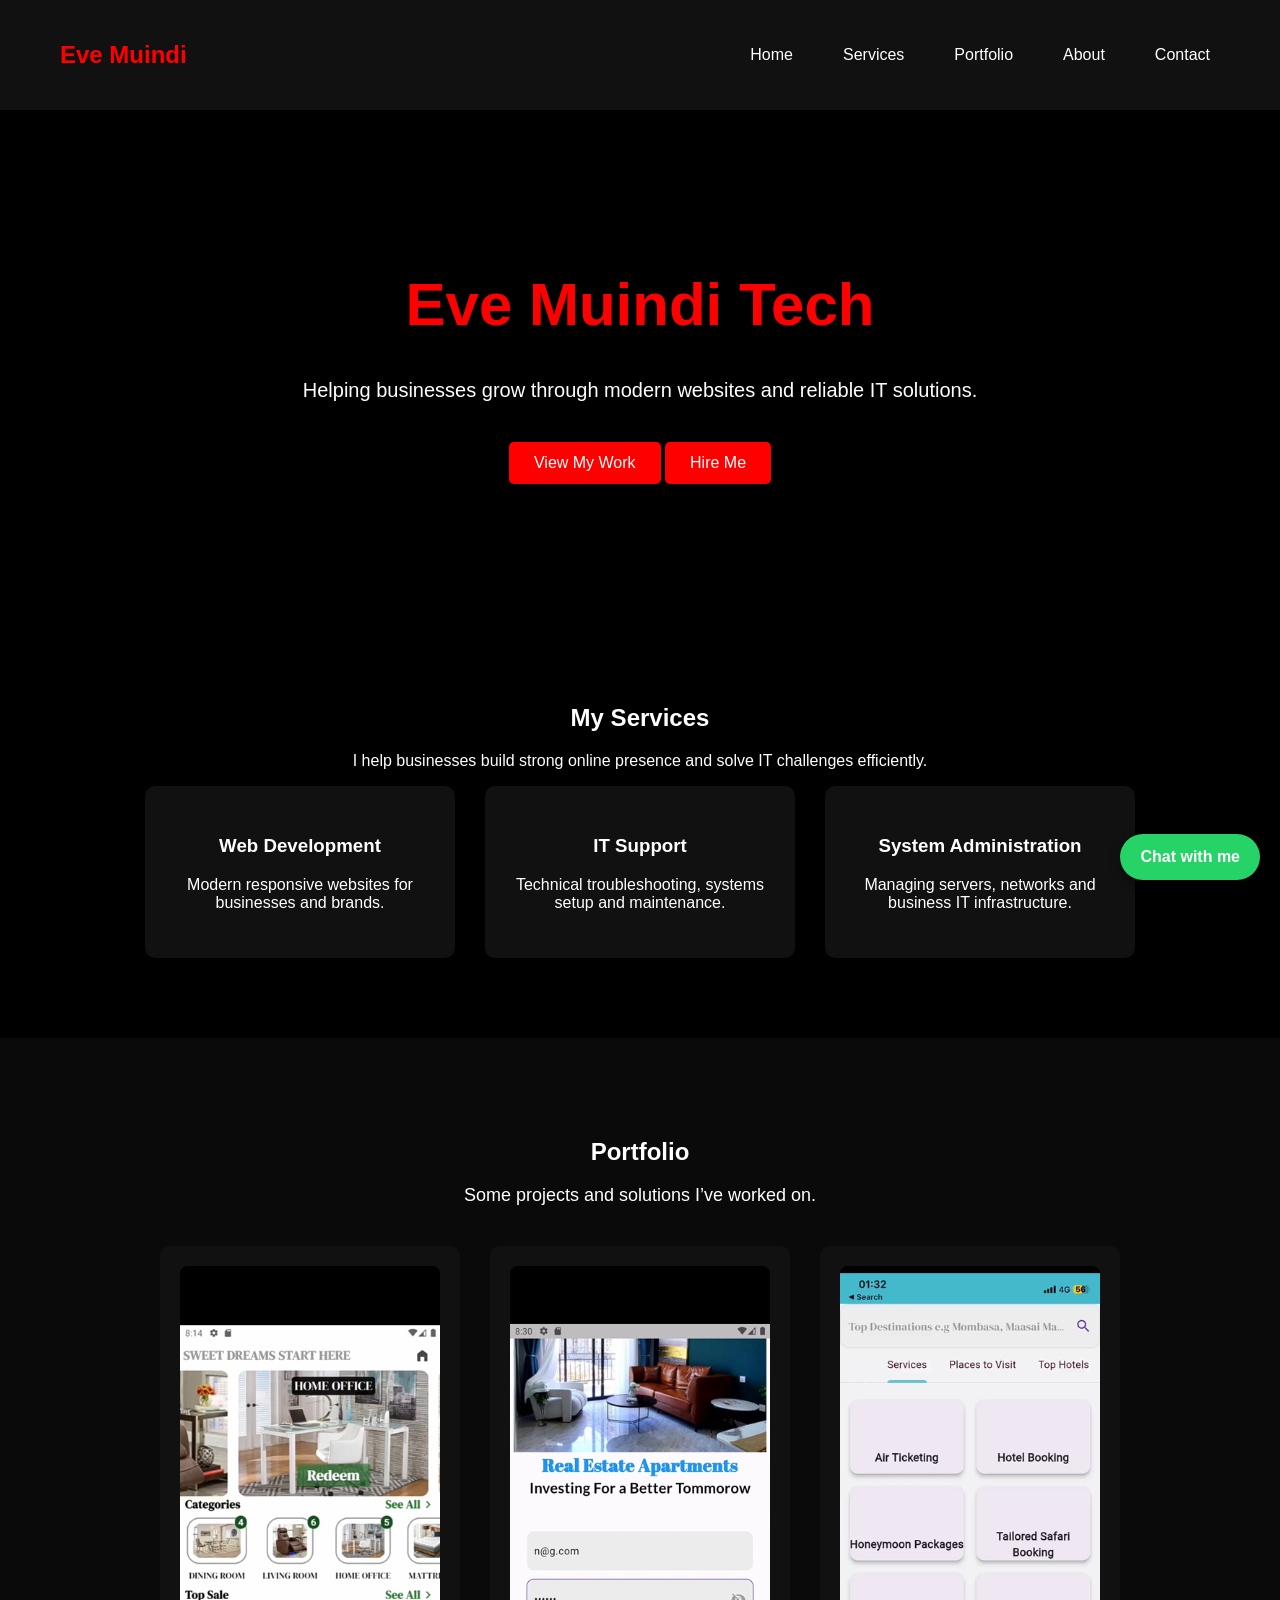
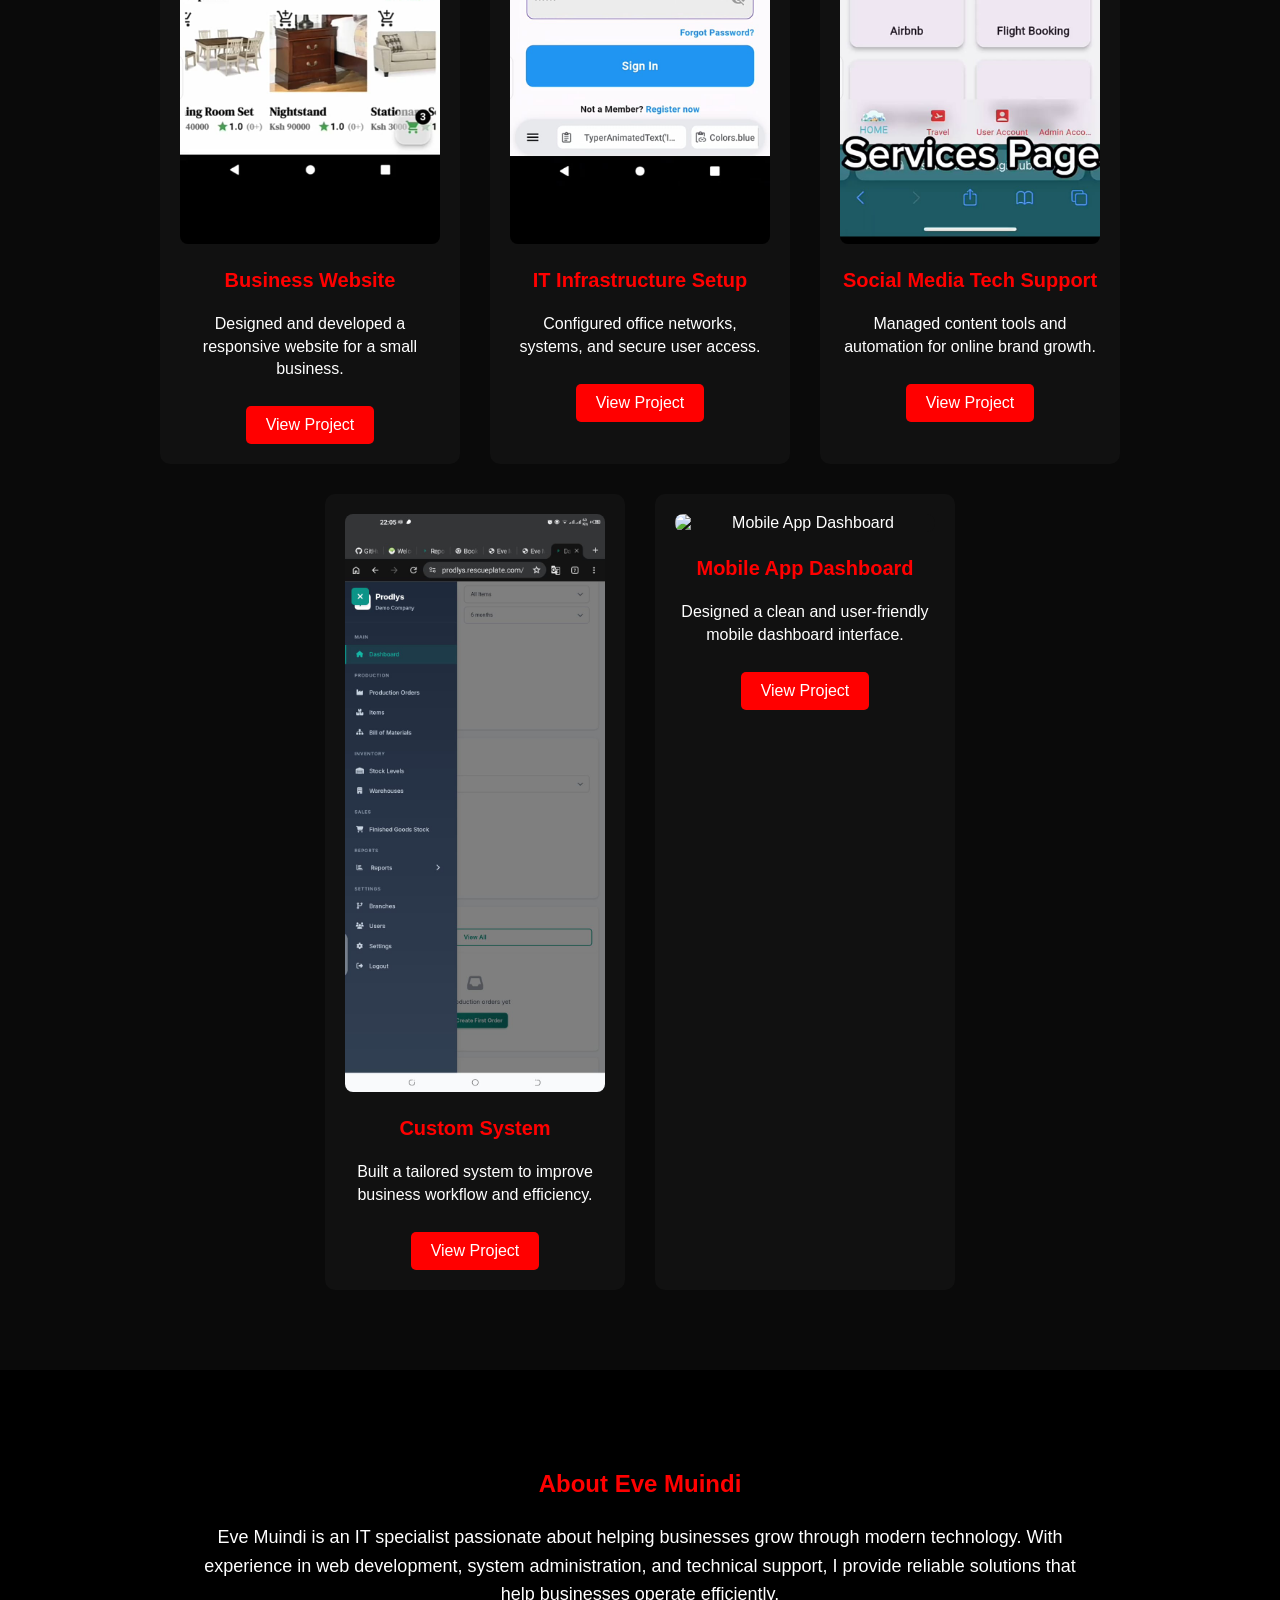
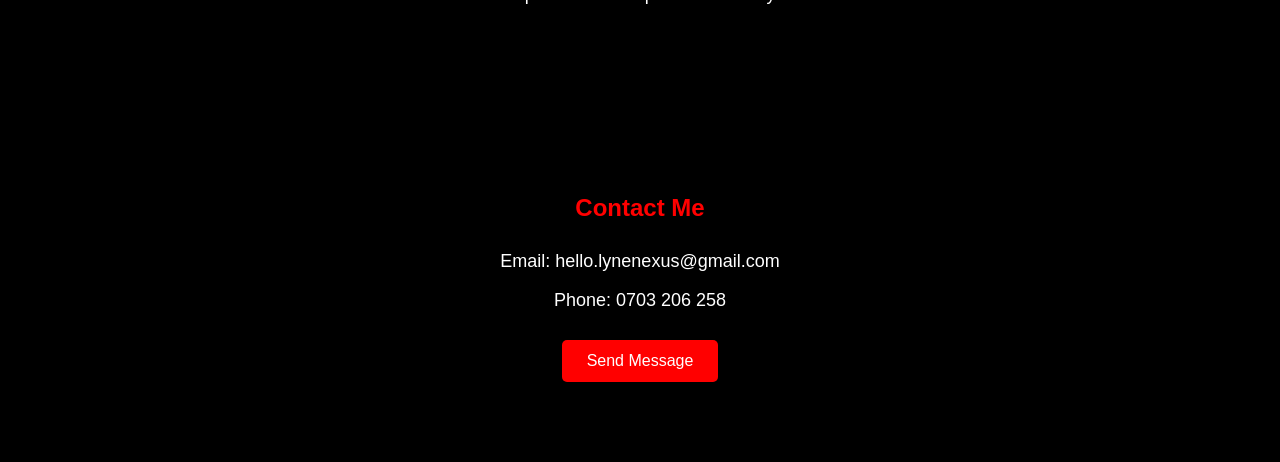
==== commit 9f5b5b4a: "Added services intro" ====
--- a/index.html
+++ b/index.html
@@ -40,6 +40,7 @@
   <!-- SERVICES -->
   <section class="services" id="services">
     <h2>My Services</h2>
+    <p>I help businesses build strong online presence and solve IT challenges efficiently.</p>
     <div class="service-container">
       <div class="card">
         <h3>Web Development</h3>
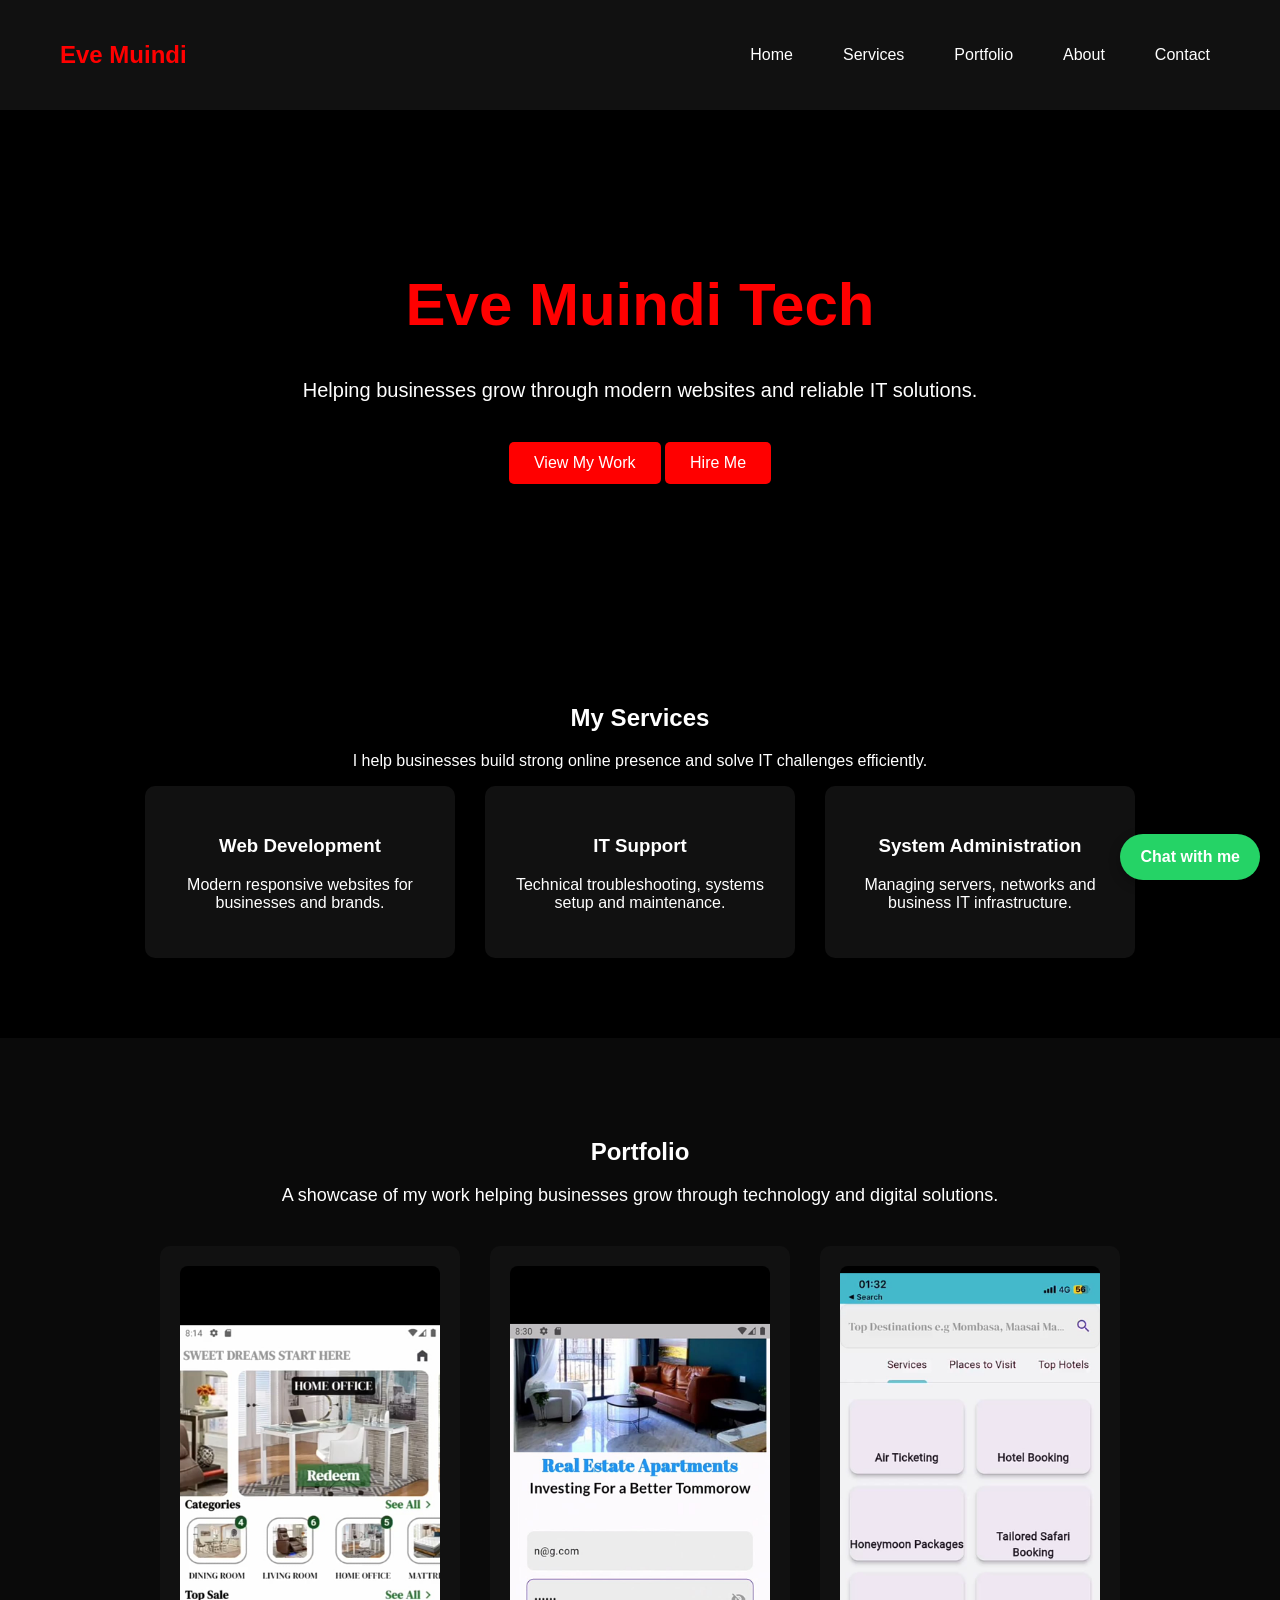
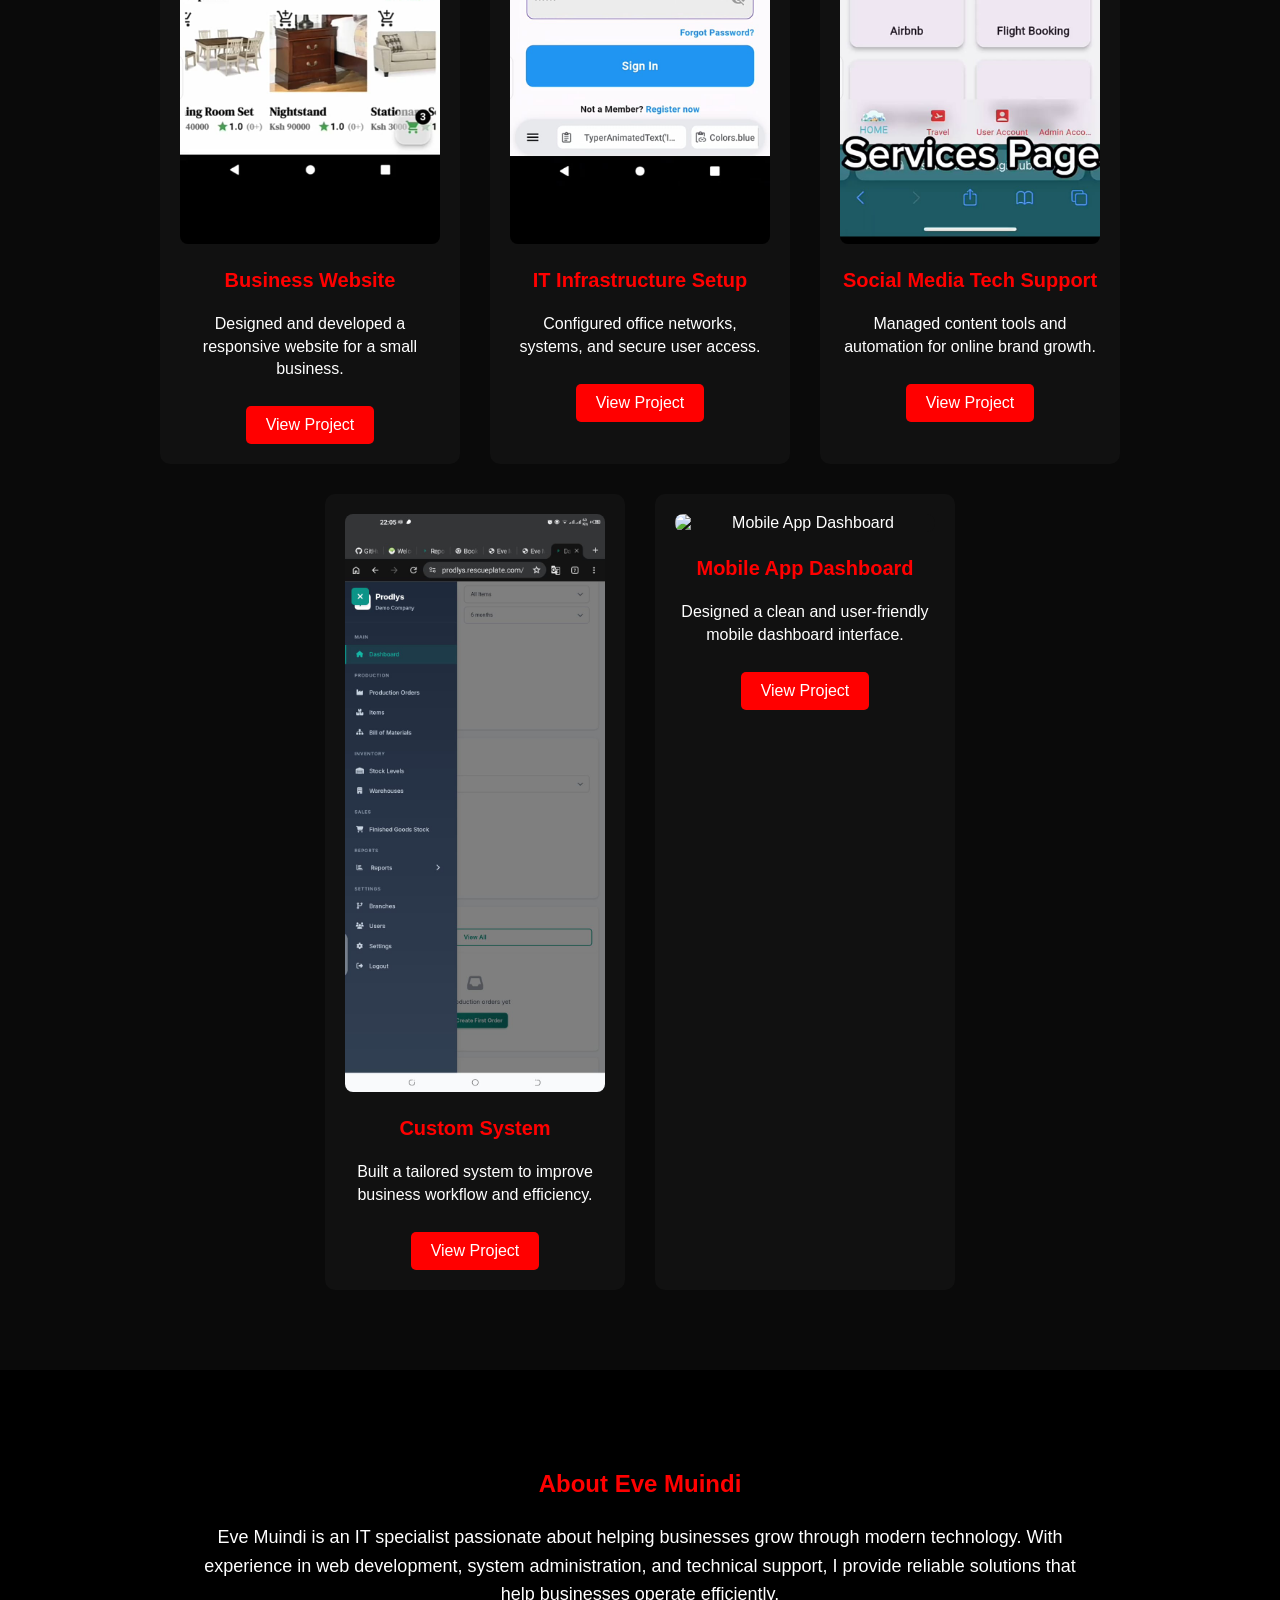
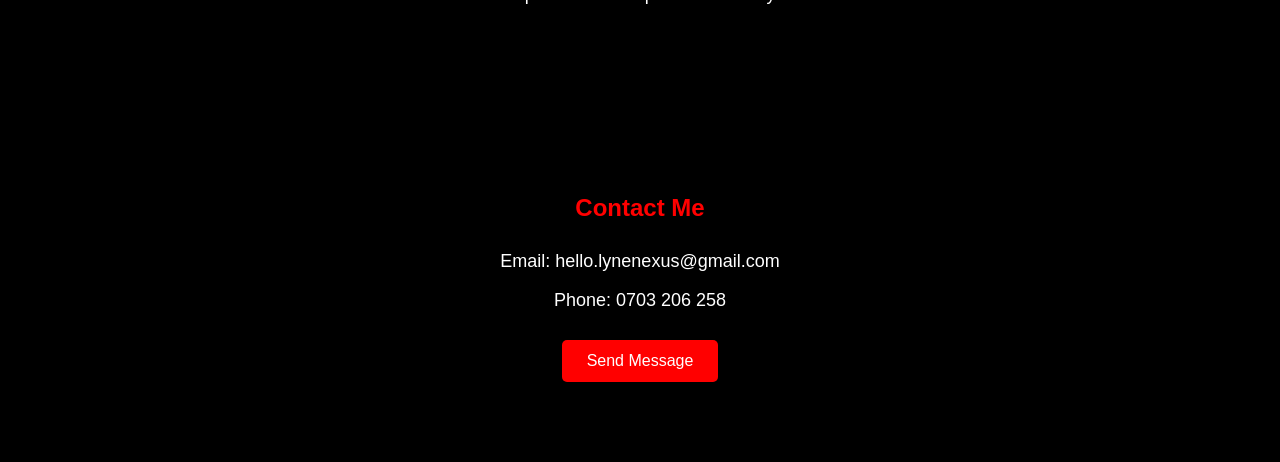
==== commit aebbb4ca: "Updated portfolio intro" ====
--- a/index.html
+++ b/index.html
@@ -60,7 +60,7 @@
   <!-- PORTFOLIO -->
   <section class="portfolio" id="portfolio">
     <h2>Portfolio</h2>
-    <p class="portfolio-intro">Some projects and solutions I’ve worked on.</p>
+    <p class="portfolio-intro">A showcase of my work helping businesses grow through technology and digital solutions.</p>
     <div class="portfolio-container">
 
       <div class="project-card">
